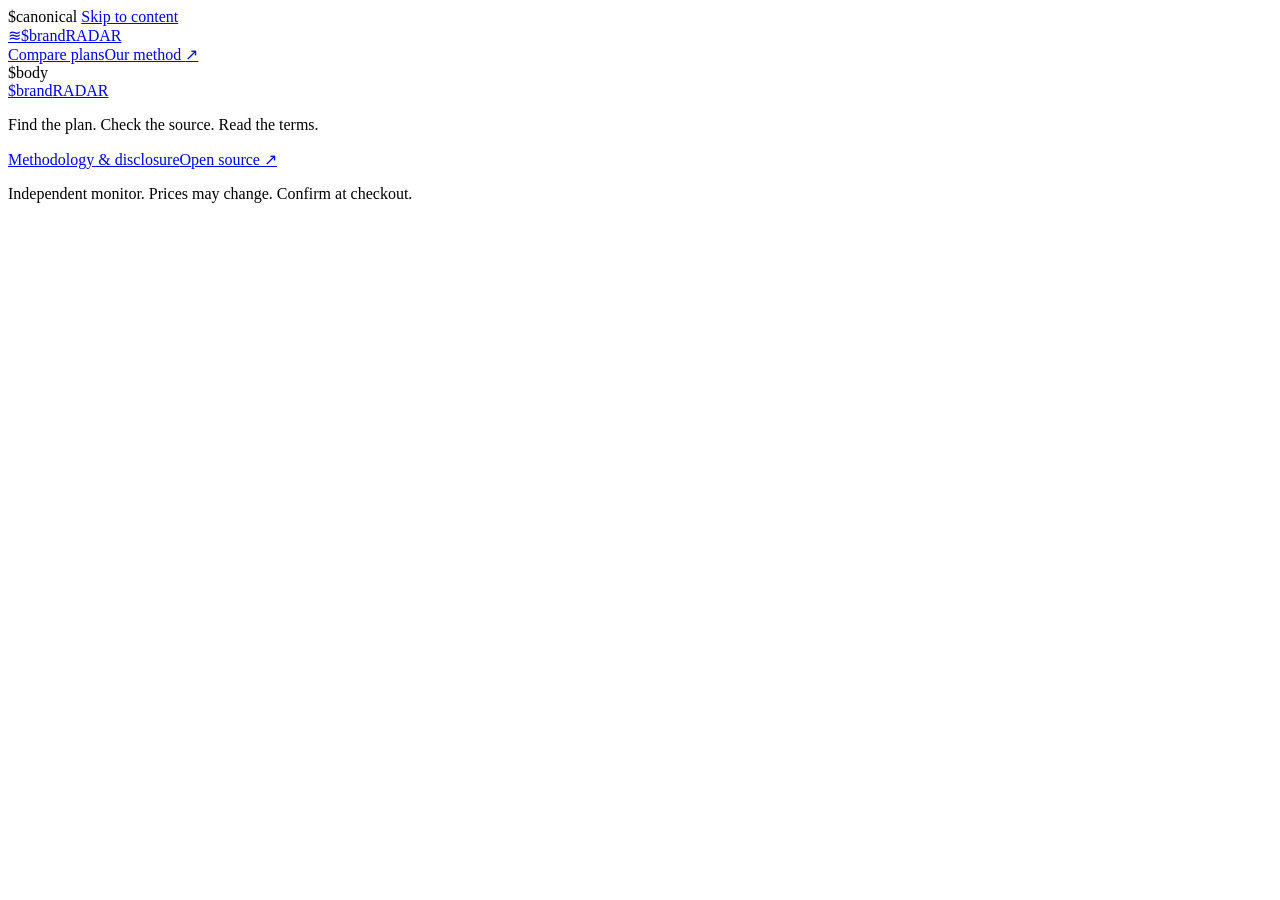
==== templates/base.html @ b8b57750 "Add responsive templates and structured data layout" ====
<!doctype html>
<html lang="en-US"><head><meta charset="utf-8"><meta name="viewport" content="width=device-width,initial-scale=1"><title>$title</title><meta name="description" content="$description">$canonical
<meta property="og:type" content="website"><meta property="og:title" content="$title"><meta property="og:description" content="$description"><meta property="og:url" content="$url"><meta property="og:image" content="$image"><meta name="twitter:card" content="summary_large_image"><meta name="twitter:title" content="$title"><meta name="twitter:description" content="$description"><meta name="twitter:image" content="$image"><link rel="icon" href="/assets/icon.svg" type="image/svg+xml"><link rel="stylesheet" href="/assets/style.css"><script type="application/ld+json">$schema</script></head>
<body><a class="skip" href="#main">Skip to content</a><header><a class="logo" href="/"><span class="logo-icon">≋</span>$brand<span class="beta">RADAR</span></a><nav aria-label="Main"><a href="/compare/">Compare plans</a><a href="/methodology/">Our method <span>↗</span></a></nav></header><main id="main">$body</main><footer><div><a class="logo" href="/">$brand<span class="beta">RADAR</span></a><p>Find the plan. Check the source. Read the terms.</p></div><div><a href="/methodology/">Methodology & disclosure</a><a href="$repository">Open source ↗</a><p>Independent monitor. Prices may change. Confirm at checkout.</p></div></footer></body></html>
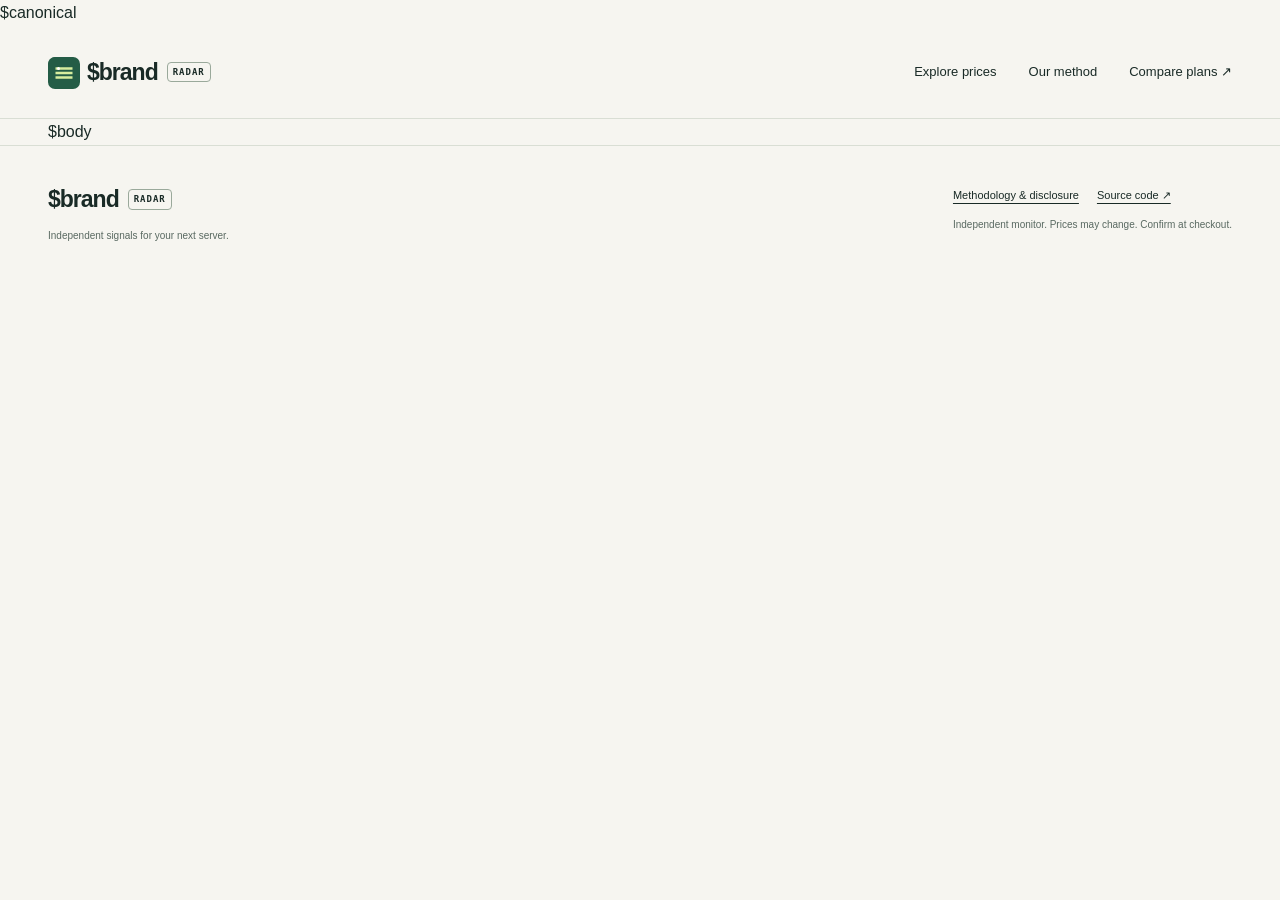
==== commit 8a11b971: "Redesign VPS radar hero navigation and plan cards" ====
--- a/templates/base.html
+++ b/templates/base.html
@@ -1,4 +1,4 @@
-<!doctype html>
-<html lang="en-US"><head><meta charset="utf-8"><meta name="viewport" content="width=device-width,initial-scale=1"><title>$title</title><meta name="description" content="$description">$canonical
-<meta property="og:type" content="website"><meta property="og:title" content="$title"><meta property="og:description" content="$description"><meta property="og:url" content="$url"><meta property="og:image" content="$image"><meta name="twitter:card" content="summary_large_image"><meta name="twitter:title" content="$title"><meta name="twitter:description" content="$description"><meta name="twitter:image" content="$image"><link rel="icon" href="/assets/icon.svg" type="image/svg+xml"><link rel="stylesheet" href="/assets/style.css"><script type="application/ld+json">$schema</script></head>
-<body><a class="skip" href="#main">Skip to content</a><header><a class="logo" href="/"><span class="logo-icon">≋</span>$brand<span class="beta">RADAR</span></a><nav aria-label="Main"><a href="/compare/">Compare plans</a><a href="/methodology/">Our method <span>↗</span></a></nav></header><main id="main">$body</main><footer><div><a class="logo" href="/">$brand<span class="beta">RADAR</span></a><p>Find the plan. Check the source. Read the terms.</p></div><div><a href="/methodology/">Methodology & disclosure</a><a href="$repository">Open source ↗</a><p>Independent monitor. Prices may change. Confirm at checkout.</p></div></footer></body></html>
+<!doctype html>
+<html lang="en-US"><head><meta charset="utf-8"><meta name="viewport" content="width=device-width,initial-scale=1"><title>$title</title><meta name="description" content="$description">$canonical
+<meta property="og:type" content="website"><meta property="og:title" content="$title"><meta property="og:description" content="$description"><meta property="og:url" content="$url"><meta property="og:image" content="$image"><meta name="twitter:card" content="summary_large_image"><meta name="twitter:title" content="$title"><meta name="twitter:description" content="$description"><meta name="twitter:image" content="$image"><link rel="icon" href="/assets/icon.svg" type="image/svg+xml"><link rel="stylesheet" href="/assets/style.css"><script type="application/ld+json">$schema</script></head>
+<body><a class="skip" href="#main">Skip to content</a><header><a class="logo" href="/"><span class="logo-icon"><img src="/assets/icon.svg" alt="" width="32" height="32"></span>$brand<span class="beta">RADAR</span></a><nav aria-label="Main"><a href="/">Explore prices</a><a href="/methodology/">Our method</a><a class="nav-cta" href="/compare/">Compare plans <span>↗</span></a></nav></header><main id="main">$body</main><footer><div><a class="logo" href="/">$brand<span class="beta">RADAR</span></a><p>Independent signals for your next server.</p></div><div><a href="/methodology/">Methodology & disclosure</a><a href="$repository">Source code ↗</a><p>Independent monitor. Prices may change. Confirm at checkout.</p></div></footer></body></html>
--- a/assets/style.css
+++ b/assets/style.css
@@ -0,0 +1,3 @@
+
+:root{--paper:#f6f5f0;--ink:#192a26;--muted:#596961;--line:#d9ded4;--green:#245c46;--lime:#d7ed9e}*{box-sizing:border-box}html{scroll-behavior:smooth;scroll-padding-top:30px}body{margin:0;color:var(--ink);background:var(--paper);font-family:Arial,Helvetica,sans-serif;line-height:1.6}a{color:inherit;text-underline-offset:4px}header,main,footer{max-width:1320px;margin:auto}header{display:flex;justify-content:space-between;align-items:center;padding:28px 48px;border-bottom:1px solid var(--line)}.logo{text-decoration:none;font-size:23px;font-weight:800;letter-spacing:-1px;display:inline-flex;align-items:center;gap:9px}.logo-icon{display:inline-grid;place-items:center;width:30px;height:30px;background:var(--green);color:white;border-radius:8px;font-size:28px}.beta{font-family:monospace;font-size:9px;letter-spacing:1px;border:1px solid #9aa99b;border-radius:4px;padding:2px 5px}nav{display:flex;gap:32px;font-size:13px}nav a{text-decoration:none}main{padding:0 48px}.hero{padding:76px 0 70px;display:grid;grid-template-columns:1.45fr 1fr;gap:80px;align-items:center}.eyebrow{font-size:10px;font-weight:700;letter-spacing:1.6px;display:block}.dot{display:inline-block;width:7px;height:7px;background:#79ac63;border-radius:50%;margin-right:6px}h1{font-size:clamp(42px,5.4vw,76px);line-height:1.04;letter-spacing:-3.7px;margin:24px 0}h1 em{font-family:Georgia,serif;color:var(--green);font-weight:400}.intro{max-width:470px;font-size:16px;color:var(--muted);line-height:1.8;margin-bottom:30px}.button{display:inline-flex;align-items:center;gap:20px;background:var(--green);color:white;border-radius:5px;padding:13px 19px;text-decoration:none;font-size:13px;font-weight:600}.button:hover{background:#143d2d}.text-link{font-size:12px;margin-left:20px}.radar{background:#e9eee1;border:1px solid #d0dac4;border-radius:14px;padding:28px;position:relative;overflow:hidden}.radar-top{display:flex;justify-content:space-between;font:10px monospace;letter-spacing:2px}.radar-number{font-size:90px;letter-spacing:-7px;line-height:1.1;margin:26px 0}.radar-number span{font-size:13px;letter-spacing:0;margin-left:16px;color:var(--muted)}.radar-grid{display:grid;grid-template-columns:1fr 1fr;border-top:1px solid #cbd5c2;padding-top:16px}.radar-grid b{font-size:25px;display:block}.radar-grid span{display:block;font-size:10px;color:var(--muted)}.radar p{font:10px monospace;color:var(--muted);overflow-wrap:anywhere}.radar time{display:block;margin-top:5px}.signal-bars{display:flex;gap:8px;align-items:end;height:55px;margin-top:15px;opacity:.45}.signal-bars i{flex:1;background:#6d8f67;border-radius:3px;height:30%}.signal-bars i:nth-child(3n){height:80%}.signal-bars i:nth-child(2n){height:55%}.signal-bars i:last-child{height:100%;background:#2c5f3e}.sources{padding:24px 0 30px;border-top:1px solid var(--line);border-bottom:1px solid var(--line);display:flex;align-items:center;gap:35px}.sources>div{display:flex;gap:14px;flex-wrap:wrap}.provider-chip{text-decoration:none;padding:8px 14px;border:1px solid var(--line);border-radius:5px;font-size:13px;font-weight:700;background:#fafbf7}.provider-chip span{font-size:10px;color:var(--muted);margin-left:15px;font-weight:400}.section-title{margin-top:55px;display:flex;align-items:end;justify-content:space-between;gap:20px}.section-title h2{font-size:31px;letter-spacing:-1px;margin:6px 0 20px}.section-title>a{font-size:12px;margin-bottom:25px}.notice{padding:15px 20px;background:#eceee6;font-size:12px;border-left:3px solid #b5c68b;margin:6px 0 26px;color:#4b5e51}.notice p{margin:6px 0;overflow-wrap:anywhere}.cards{display:grid;grid-template-columns:repeat(3,minmax(0,1fr));gap:18px}.plan{background:#fff;border:1px solid var(--line);border-radius:9px;padding:23px;display:flex;flex-direction:column;transition:transform .2s}.plan:hover{transform:translateY(-3px);border-color:#90a58c}.plan-top{display:flex;justify-content:space-between;align-items:center;gap:5px;font-size:9px;color:var(--muted)}.tag{text-transform:uppercase;font:10px monospace;background:#eaf0e4;padding:4px 6px;border-radius:3px}.plan h3{font-size:15px;line-height:1.5;min-height:68px;overflow-wrap:anywhere;margin:20px 0 10px}.plan h3 a{text-decoration:none}.price{font-size:42px;letter-spacing:-2px;font-weight:700;line-height:1.3}.currency,.period{font-size:12px;letter-spacing:0;font-weight:400;color:var(--muted)}.specs{font-size:11px;color:var(--muted);min-height:40px}.plan-bottom{display:flex;justify-content:space-between;gap:8px;border-top:1px solid var(--line);padding-top:16px;margin-top:auto;font-size:10px}.plan-bottom span{color:var(--muted)}.plan-bottom a{font-weight:bold;white-space:nowrap}.principles{display:grid;grid-template-columns:repeat(3,1fr);gap:40px;padding:60px 0}.principles span{font:10px monospace;color:var(--green)}.principles h3{font-size:17px;margin:15px 0 8px}.principles p{font-size:12px;color:var(--muted)}footer{padding:35px 48px;border-top:1px solid var(--line);display:flex;justify-content:space-between;gap:35px}footer p{font-size:10px;color:var(--muted)}footer>div:last-child a{font-size:11px;margin-right:18px}.page-head{padding:58px 0 30px;max-width:850px}.page-head h1{font-size:48px;letter-spacing:-2px;overflow-wrap:anywhere}.page-head p{color:var(--muted)}.page-head .text-link{margin:0}.page-head~.cards{padding-bottom:55px}.deal-layout{display:grid;grid-template-columns:1.5fr 1fr;gap:70px;padding:10px 0 70px}.deal-specs h2{font-size:21px}.deal-specs p,.deal-specs>a{font-size:13px}.deal-specs dl{display:grid;grid-template-columns:1fr 1fr;gap:12px}.deal-specs dl div{border-bottom:1px solid var(--line);padding:12px 0}.deal-specs dt{font-size:10px;text-transform:uppercase;color:var(--muted)}.deal-specs dd{margin:5px 0;font-size:18px}.buy-panel{align-self:start;background:#e9eee1;border:1px solid #cdd8c4;padding:28px;border-radius:12px}.buy-panel .price{margin:20px 0}.buy-panel p{font-size:12px;color:var(--muted)}.buy-panel .button{display:block;text-align:center;margin:22px 0}.disclosure{border-top:1px solid #ccd7c3;padding-top:15px}.table-wrap{overflow:auto;margin-bottom:70px;background:white;border:1px solid var(--line);border-radius:9px}table{border-collapse:collapse;width:100%;min-width:680px;text-align:left;font-size:12px}th,td{padding:17px;border-bottom:1px solid var(--line)}th{background:#e9eee1;font-size:10px;text-transform:uppercase;letter-spacing:1px}.prose{max-width:800px;padding-bottom:60px}.prose h2{font-size:21px;margin-top:30px}.prose p{font-size:14px;color:var(--muted)}.empty{padding:25px;border:1px dashed var(--line)}.skip{position:absolute;top:-100px}.skip:focus{top:0;background:white;padding:10px;z-index:10}a:focus-visible{outline:3px solid #92aa55;outline-offset:5px}@media(max-width:1000px){.hero{gap:35px}.cards{grid-template-columns:repeat(2,minmax(0,1fr))}.sources{align-items:flex-start;flex-direction:column;gap:12px}.deal-layout{gap:30px}}@media(max-width:640px){header{padding:20px}.logo{font-size:20px}nav{gap:16px;font-size:11px}nav a:last-child{display:none}main{padding:0 20px}.hero{grid-template-columns:1fr;padding:40px 0;gap:35px}h1{letter-spacing:-2px}.intro{font-size:14px}.text-link{margin-left:13px;font-size:11px}.radar{padding:22px}.radar-number{font-size:70px;margin:16px 0}.radar time{display:inline}.sources>div{gap:9px}.provider-chip{font-size:12px}.section-title{align-items:start;flex-direction:column;gap:0;margin-top:35px}.section-title h2{font-size:25px}.section-title>a{margin:0 0 15px}.cards{grid-template-columns:1fr}.plan h3{min-height:0}.principles{grid-template-columns:1fr;gap:20px;padding:40px 0}.principles h3{margin-top:8px}footer{padding:28px 20px;flex-direction:column;gap:12px}.page-head{padding-top:35px}.page-head h1{font-size:34px;letter-spacing:-1px}.deal-layout{grid-template-columns:1fr;gap:25px}.buy-panel{grid-row:1}.deal-specs dl{gap:20px}.notice{padding:14px}.plan-top{font-size:10px}}
+
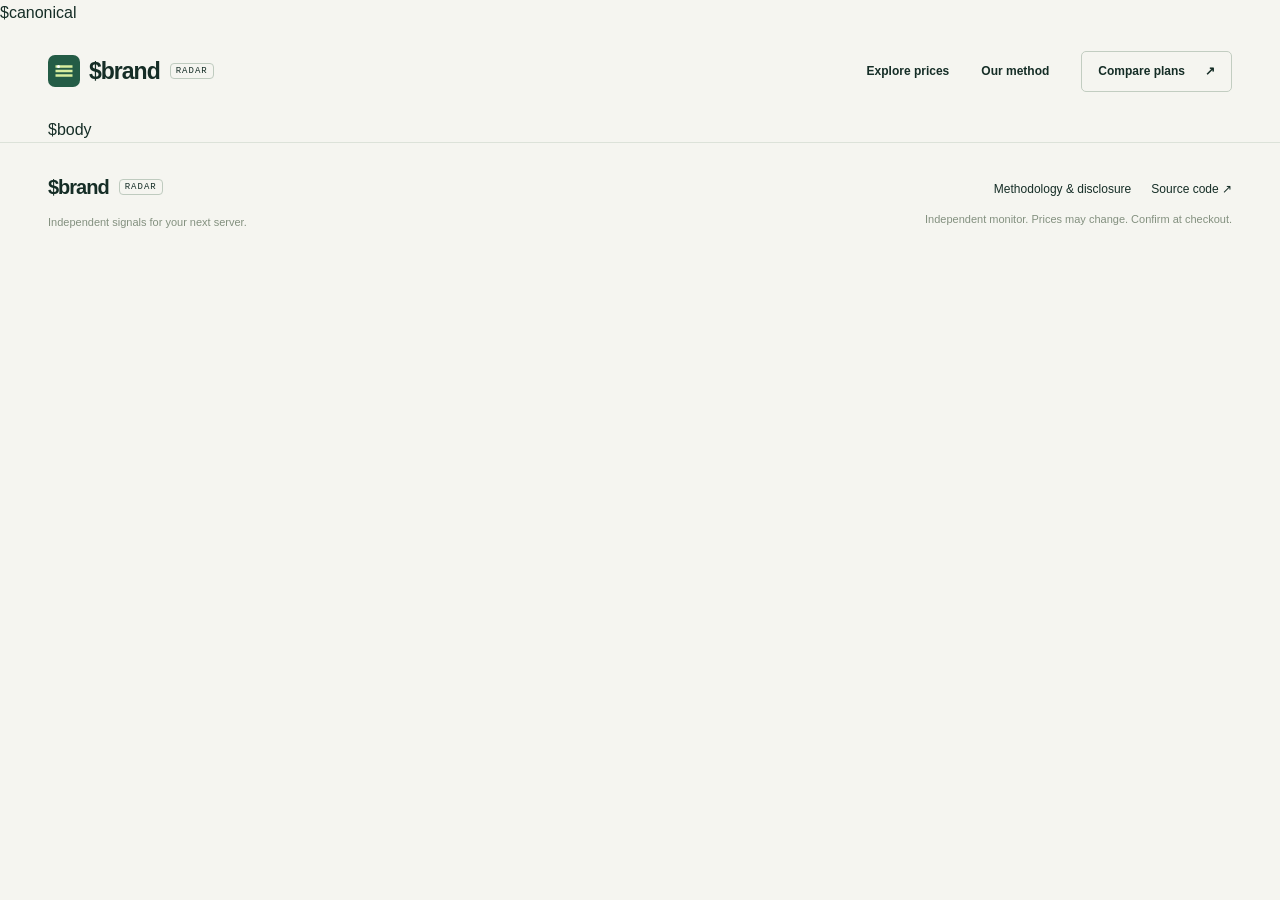
==== commit 53cecf95: "Save published responsive visual refresh and validation" ====
--- a/templates/base.html
+++ b/templates/base.html
@@ -1,4 +1,4 @@
-<!doctype html>
-<html lang="en-US"><head><meta charset="utf-8"><meta name="viewport" content="width=device-width,initial-scale=1"><title>$title</title><meta name="description" content="$description">$canonical
-<meta property="og:type" content="website"><meta property="og:title" content="$title"><meta property="og:description" content="$description"><meta property="og:url" content="$url"><meta property="og:image" content="$image"><meta name="twitter:card" content="summary_large_image"><meta name="twitter:title" content="$title"><meta name="twitter:description" content="$description"><meta name="twitter:image" content="$image"><link rel="icon" href="/assets/icon.svg" type="image/svg+xml"><link rel="stylesheet" href="/assets/style.css"><script type="application/ld+json">$schema</script></head>
-<body><a class="skip" href="#main">Skip to content</a><header><a class="logo" href="/"><span class="logo-icon"><img src="/assets/icon.svg" alt="" width="32" height="32"></span>$brand<span class="beta">RADAR</span></a><nav aria-label="Main"><a href="/">Explore prices</a><a href="/methodology/">Our method</a><a class="nav-cta" href="/compare/">Compare plans <span>↗</span></a></nav></header><main id="main">$body</main><footer><div><a class="logo" href="/">$brand<span class="beta">RADAR</span></a><p>Independent signals for your next server.</p></div><div><a href="/methodology/">Methodology & disclosure</a><a href="$repository">Source code ↗</a><p>Independent monitor. Prices may change. Confirm at checkout.</p></div></footer></body></html>
+<!doctype html>
+<html lang="en-US"><head><meta charset="utf-8"><meta name="viewport" content="width=device-width,initial-scale=1"><title>$title</title><meta name="description" content="$description">$canonical
+<meta property="og:type" content="website"><meta property="og:title" content="$title"><meta property="og:description" content="$description"><meta property="og:url" content="$url"><meta property="og:image" content="$image"><meta name="twitter:card" content="summary_large_image"><meta name="twitter:title" content="$title"><meta name="twitter:description" content="$description"><meta name="twitter:image" content="$image"><link rel="icon" href="/assets/icon.svg" type="image/svg+xml"><link rel="stylesheet" href="/assets/style.css"><script type="application/ld+json">$schema</script></head>
+<body><a class="skip" href="#main">Skip to content</a><header><a class="logo" href="/"><span class="logo-icon"><img src="/assets/icon.svg" alt="" width="32" height="32"></span>$brand<span class="beta">RADAR</span></a><nav aria-label="Main"><a href="/">Explore prices</a><a href="/methodology/">Our method</a><a class="nav-cta" href="/compare/">Compare plans <span>↗</span></a></nav></header><main id="main">$body</main><footer><div><a class="logo" href="/">$brand<span class="beta">RADAR</span></a><p>Independent signals for your next server.</p></div><div><a href="/methodology/">Methodology & disclosure</a><a href="$repository">Source code ↗</a><p>Independent monitor. Prices may change. Confirm at checkout.</p></div></footer></body></html>
--- a/assets/style.css
+++ b/assets/style.css
@@ -1,3 +1,6 @@
-
-:root{--paper:#f6f5f0;--ink:#192a26;--muted:#596961;--line:#d9ded4;--green:#245c46;--lime:#d7ed9e}*{box-sizing:border-box}html{scroll-behavior:smooth;scroll-padding-top:30px}body{margin:0;color:var(--ink);background:var(--paper);font-family:Arial,Helvetica,sans-serif;line-height:1.6}a{color:inherit;text-underline-offset:4px}header,main,footer{max-width:1320px;margin:auto}header{display:flex;justify-content:space-between;align-items:center;padding:28px 48px;border-bottom:1px solid var(--line)}.logo{text-decoration:none;font-size:23px;font-weight:800;letter-spacing:-1px;display:inline-flex;align-items:center;gap:9px}.logo-icon{display:inline-grid;place-items:center;width:30px;height:30px;background:var(--green);color:white;border-radius:8px;font-size:28px}.beta{font-family:monospace;font-size:9px;letter-spacing:1px;border:1px solid #9aa99b;border-radius:4px;padding:2px 5px}nav{display:flex;gap:32px;font-size:13px}nav a{text-decoration:none}main{padding:0 48px}.hero{padding:76px 0 70px;display:grid;grid-template-columns:1.45fr 1fr;gap:80px;align-items:center}.eyebrow{font-size:10px;font-weight:700;letter-spacing:1.6px;display:block}.dot{display:inline-block;width:7px;height:7px;background:#79ac63;border-radius:50%;margin-right:6px}h1{font-size:clamp(42px,5.4vw,76px);line-height:1.04;letter-spacing:-3.7px;margin:24px 0}h1 em{font-family:Georgia,serif;color:var(--green);font-weight:400}.intro{max-width:470px;font-size:16px;color:var(--muted);line-height:1.8;margin-bottom:30px}.button{display:inline-flex;align-items:center;gap:20px;background:var(--green);color:white;border-radius:5px;padding:13px 19px;text-decoration:none;font-size:13px;font-weight:600}.button:hover{background:#143d2d}.text-link{font-size:12px;margin-left:20px}.radar{background:#e9eee1;border:1px solid #d0dac4;border-radius:14px;padding:28px;position:relative;overflow:hidden}.radar-top{display:flex;justify-content:space-between;font:10px monospace;letter-spacing:2px}.radar-number{font-size:90px;letter-spacing:-7px;line-height:1.1;margin:26px 0}.radar-number span{font-size:13px;letter-spacing:0;margin-left:16px;color:var(--muted)}.radar-grid{display:grid;grid-template-columns:1fr 1fr;border-top:1px solid #cbd5c2;padding-top:16px}.radar-grid b{font-size:25px;display:block}.radar-grid span{display:block;font-size:10px;color:var(--muted)}.radar p{font:10px monospace;color:var(--muted);overflow-wrap:anywhere}.radar time{display:block;margin-top:5px}.signal-bars{display:flex;gap:8px;align-items:end;height:55px;margin-top:15px;opacity:.45}.signal-bars i{flex:1;background:#6d8f67;border-radius:3px;height:30%}.signal-bars i:nth-child(3n){height:80%}.signal-bars i:nth-child(2n){height:55%}.signal-bars i:last-child{height:100%;background:#2c5f3e}.sources{padding:24px 0 30px;border-top:1px solid var(--line);border-bottom:1px solid var(--line);display:flex;align-items:center;gap:35px}.sources>div{display:flex;gap:14px;flex-wrap:wrap}.provider-chip{text-decoration:none;padding:8px 14px;border:1px solid var(--line);border-radius:5px;font-size:13px;font-weight:700;background:#fafbf7}.provider-chip span{font-size:10px;color:var(--muted);margin-left:15px;font-weight:400}.section-title{margin-top:55px;display:flex;align-items:end;justify-content:space-between;gap:20px}.section-title h2{font-size:31px;letter-spacing:-1px;margin:6px 0 20px}.section-title>a{font-size:12px;margin-bottom:25px}.notice{padding:15px 20px;background:#eceee6;font-size:12px;border-left:3px solid #b5c68b;margin:6px 0 26px;color:#4b5e51}.notice p{margin:6px 0;overflow-wrap:anywhere}.cards{display:grid;grid-template-columns:repeat(3,minmax(0,1fr));gap:18px}.plan{background:#fff;border:1px solid var(--line);border-radius:9px;padding:23px;display:flex;flex-direction:column;transition:transform .2s}.plan:hover{transform:translateY(-3px);border-color:#90a58c}.plan-top{display:flex;justify-content:space-between;align-items:center;gap:5px;font-size:9px;color:var(--muted)}.tag{text-transform:uppercase;font:10px monospace;background:#eaf0e4;padding:4px 6px;border-radius:3px}.plan h3{font-size:15px;line-height:1.5;min-height:68px;overflow-wrap:anywhere;margin:20px 0 10px}.plan h3 a{text-decoration:none}.price{font-size:42px;letter-spacing:-2px;font-weight:700;line-height:1.3}.currency,.period{font-size:12px;letter-spacing:0;font-weight:400;color:var(--muted)}.specs{font-size:11px;color:var(--muted);min-height:40px}.plan-bottom{display:flex;justify-content:space-between;gap:8px;border-top:1px solid var(--line);padding-top:16px;margin-top:auto;font-size:10px}.plan-bottom span{color:var(--muted)}.plan-bottom a{font-weight:bold;white-space:nowrap}.principles{display:grid;grid-template-columns:repeat(3,1fr);gap:40px;padding:60px 0}.principles span{font:10px monospace;color:var(--green)}.principles h3{font-size:17px;margin:15px 0 8px}.principles p{font-size:12px;color:var(--muted)}footer{padding:35px 48px;border-top:1px solid var(--line);display:flex;justify-content:space-between;gap:35px}footer p{font-size:10px;color:var(--muted)}footer>div:last-child a{font-size:11px;margin-right:18px}.page-head{padding:58px 0 30px;max-width:850px}.page-head h1{font-size:48px;letter-spacing:-2px;overflow-wrap:anywhere}.page-head p{color:var(--muted)}.page-head .text-link{margin:0}.page-head~.cards{padding-bottom:55px}.deal-layout{display:grid;grid-template-columns:1.5fr 1fr;gap:70px;padding:10px 0 70px}.deal-specs h2{font-size:21px}.deal-specs p,.deal-specs>a{font-size:13px}.deal-specs dl{display:grid;grid-template-columns:1fr 1fr;gap:12px}.deal-specs dl div{border-bottom:1px solid var(--line);padding:12px 0}.deal-specs dt{font-size:10px;text-transform:uppercase;color:var(--muted)}.deal-specs dd{margin:5px 0;font-size:18px}.buy-panel{align-self:start;background:#e9eee1;border:1px solid #cdd8c4;padding:28px;border-radius:12px}.buy-panel .price{margin:20px 0}.buy-panel p{font-size:12px;color:var(--muted)}.buy-panel .button{display:block;text-align:center;margin:22px 0}.disclosure{border-top:1px solid #ccd7c3;padding-top:15px}.table-wrap{overflow:auto;margin-bottom:70px;background:white;border:1px solid var(--line);border-radius:9px}table{border-collapse:collapse;width:100%;min-width:680px;text-align:left;font-size:12px}th,td{padding:17px;border-bottom:1px solid var(--line)}th{background:#e9eee1;font-size:10px;text-transform:uppercase;letter-spacing:1px}.prose{max-width:800px;padding-bottom:60px}.prose h2{font-size:21px;margin-top:30px}.prose p{font-size:14px;color:var(--muted)}.empty{padding:25px;border:1px dashed var(--line)}.skip{position:absolute;top:-100px}.skip:focus{top:0;background:white;padding:10px;z-index:10}a:focus-visible{outline:3px solid #92aa55;outline-offset:5px}@media(max-width:1000px){.hero{gap:35px}.cards{grid-template-columns:repeat(2,minmax(0,1fr))}.sources{align-items:flex-start;flex-direction:column;gap:12px}.deal-layout{gap:30px}}@media(max-width:640px){header{padding:20px}.logo{font-size:20px}nav{gap:16px;font-size:11px}nav a:last-child{display:none}main{padding:0 20px}.hero{grid-template-columns:1fr;padding:40px 0;gap:35px}h1{letter-spacing:-2px}.intro{font-size:14px}.text-link{margin-left:13px;font-size:11px}.radar{padding:22px}.radar-number{font-size:70px;margin:16px 0}.radar time{display:inline}.sources>div{gap:9px}.provider-chip{font-size:12px}.section-title{align-items:start;flex-direction:column;gap:0;margin-top:35px}.section-title h2{font-size:25px}.section-title>a{margin:0 0 15px}.cards{grid-template-columns:1fr}.plan h3{min-height:0}.principles{grid-template-columns:1fr;gap:20px;padding:40px 0}.principles h3{margin-top:8px}footer{padding:28px 20px;flex-direction:column;gap:12px}.page-head{padding-top:35px}.page-head h1{font-size:34px;letter-spacing:-1px}.deal-layout{grid-template-columns:1fr;gap:25px}.buy-panel{grid-row:1}.deal-specs dl{gap:20px}.notice{padding:14px}.plan-top{font-size:10px}}
+:root{--paper:#f5f5f0;--ink:#152d26;--muted:#66736e;--line:#dce2d9;--green:#194e3b;--lime:#d3f19d;--dark:#102c23;--mono:Consolas,'Courier New',monospace}*{box-sizing:border-box}html{scroll-behavior:smooth;scroll-padding-top:36px}body{margin:0;background:var(--paper);color:var(--ink);font-family:'Segoe UI',Arial,sans-serif;line-height:1.6;-webkit-font-smoothing:antialiased}a{color:inherit;text-underline-offset:4px}header,main,footer{max-width:1320px;margin:auto}header{display:flex;align-items:center;justify-content:space-between;padding:25px 48px;gap:24px}.logo{display:inline-flex;gap:9px;align-items:center;white-space:nowrap;font-size:23px;letter-spacing:-1px;font-weight:800;text-decoration:none}.logo-icon{display:flex;align-items:center}.logo-icon img{display:block}.beta{font:9px var(--mono);letter-spacing:1px;border:1px solid #bfcbbf;border-radius:4px;padding:2px 5px;margin-left:1px}nav{display:flex;gap:32px;align-items:center;font-size:12px;font-weight:600}nav a{text-decoration:none}nav .nav-cta{border:1px solid #c2cdc1;border-radius:5px;padding:10px 16px;display:flex;gap:20px}nav a:hover,.text-link:hover{color:#4f7a37}main{padding:0 48px}.hero{position:relative;isolation:isolate;display:grid;grid-template-columns:1.2fr 1fr;gap:36px;align-items:center;background:var(--dark);border-radius:15px;padding:54px 44px 36px;overflow:hidden;min-height:490px;color:#fff}.hero:before{content:'';position:absolute;inset:0;z-index:-1;background:radial-gradient(ellipse at 93% 12%,#3b644244,transparent 55%),linear-gradient(135deg,transparent 66%,#263f3038 66%)}.hero-copy{padding:4px 0 25px}.eyebrow{font:600 10px var(--mono);letter-spacing:1.5px;line-height:1.6;margin:0 0 16px;display:block}.hero .eyebrow{color:#c6d8be;font-size:9px;letter-spacing:1.4px}.dot{display:inline-block;width:6px;height:6px;border-radius:50%;background:#a7d87d;box-shadow:0 0 0 4px #a7d87d12;margin-right:8px}h1{font-size:clamp(38px,4.45vw,62px);font-weight:600;line-height:1.12;letter-spacing:-2.6px;margin:20px 0}h1 em{font-family:Georgia,'Times New Roman',serif;font-weight:400;color:var(--lime);letter-spacing:-2px}.intro{font-size:14px;line-height:1.85;color:#bfccc4;max-width:420px;margin:23px 0 28px}.hero-actions{display:flex;gap:25px;align-items:center}.button{display:inline-flex;align-items:center;justify-content:space-between;gap:27px;padding:13px 18px;background:var(--green);color:white;border:1px solid transparent;border-radius:5px;font-size:12px;font-weight:700;text-decoration:none;transition:background .15s,transform .15s}.button:hover{background:#24644c;transform:translateY(-1px)}.hero .button{background:var(--lime);color:#193b28;box-shadow:0 4px 12px #061b2422}.hero .button:hover{background:#e2f9b9}.text-link{font-size:11px;text-decoration:none;white-space:nowrap}.text-link span{margin-left:10px}.hero-proof{display:flex;gap:20px;font-size:9px;color:#b5c7b8;margin-top:30px}.radar{background:#173b2e88;border:1px solid #8ca98e38;border-radius:10px;padding:19px 20px 14px;box-shadow:0 20px 45px #001a1a25;align-self:center;min-width:0}.radar-top{display:flex;justify-content:space-between;align-items:center;font:8px var(--mono);letter-spacing:1.2px;color:#bfcebc}.radar-top>span:last-child{font-size:7px;color:#92a993}.rack-scene{height:212px;position:relative;display:flex;align-items:center;justify-content:center;perspective:700px}.orbit{position:absolute;border:1px solid #b8d49b15;border-radius:50%;transform:rotateX(63deg);width:310px;height:230px;top:15px;left:calc(50% - 155px)}.orbit-two{width:220px;height:170px;top:45px;left:calc(50% - 110px)}.rack{width:196px;position:relative;transform:rotateY(-15deg) rotateX(7deg);filter:drop-shadow(12px 22px 15px #081e1877);padding:16px 12px 13px;background:linear-gradient(120deg,#3e5a43,#254233);border:1px solid #81906d;border-radius:8px;box-shadow:inset -7px 0 0 #142c2380,9px 6px 0 #112b20,10px 6px 0 #5b7156}.rack-label{font:6px var(--mono);letter-spacing:2px;color:#b7c7a2;margin-bottom:12px}.server-unit{height:34px;border-radius:4px;margin-bottom:7px;border:1px solid #88966d55;background:linear-gradient(120deg,#294835,#172f24);display:flex;justify-content:space-between;align-items:center;padding:0 10px;box-shadow:0 2px 1px #091b1888,inset 0 1px 0 #bad28b17}.server-unit:last-child{margin-bottom:0}.server-vents{width:76px;height:14px;background:repeating-linear-gradient(90deg,#98b582 0,#98b582 2px,transparent 2px,transparent 5px);opacity:.4}.server-lights{display:flex;gap:6px}.server-lights i{height:4px;width:4px;display:block;background:#d3f19d;border-radius:50%;box-shadow:0 0 5px #b6e77888}.server-lights i:last-child{background:#658564;box-shadow:none}.floating-label{position:absolute;right:-7px;bottom:20px;background:#e7f1d6;color:#244331;padding:8px 13px;display:flex;gap:9px;align-items:center;font-size:10px;border:1px solid #bdd59f;border-radius:5px;box-shadow:0 7px 12px #0c251f55;transform:rotate(-3deg)}.floating-label small{display:block;font-size:7px;color:#667c5c;margin-top:1px}.check-icon{font-size:13px;width:20px;height:20px;display:grid;place-items:center;background:#cde3b6;border-radius:50%;border:1px solid #a8c483}.radar-grid{display:grid;grid-template-columns:repeat(3,1fr);border-top:1px solid #8ca98e2e;padding:14px 0 8px;gap:10px}.radar-grid>div:not(:first-child){border-left:1px solid #8ca98e2e;padding-left:14px}.radar-grid b{display:block;font-size:27px;line-height:1.2;font-weight:500;letter-spacing:-1px;color:#e0f3c0}.radar-grid b small{font-size:15px;letter-spacing:0;margin-left:2px}.radar-grid span{font-size:8px;color:#adc2ad;display:block;margin-top:5px}.checked{font:7px var(--mono);color:#9ab09c;border-top:1px solid #8ca98e2e;padding-top:10px;margin:5px 0 0;line-height:1.9}.checked time{display:block;letter-spacing:.3px;color:#c0d1b9;overflow-wrap:anywhere}.sources{display:flex;align-items:center;justify-content:space-between;gap:20px;padding:28px 4px 25px;border-bottom:1px solid var(--line)}.sources .eyebrow{font-size:8px;margin:0 0 4px;color:#61735e}.sources p{font-size:11px;margin:0;color:var(--muted)}.provider-links{display:flex;gap:10px;flex-wrap:wrap}.provider-chip{background:#fff9;padding:9px 13px;border:1px solid var(--line);border-radius:5px;text-decoration:none;font-size:12px;font-weight:700;transition:border-color .2s}.provider-chip:hover{border-color:#809a6c}.provider-chip span{font-size:8px;font-weight:400;color:var(--muted);margin-left:12px}.section-title{display:flex;justify-content:space-between;align-items:end;gap:30px;margin:48px 0 25px}.section-title .eyebrow{font-size:8px;color:#5c7555;margin-bottom:9px}.section-title h2,.principles h2{font-size:34px;line-height:1.2;letter-spacing:-1.4px;font-weight:600;margin:0}.section-intro{font-size:11px;color:var(--muted);padding-bottom:2px}.section-intro p{margin:0 0 10px}.section-intro a{font-weight:700;color:var(--ink);text-decoration:none}.notice{display:flex;align-items:start;gap:12px;padding:13px 17px;border:1px solid #d9e2ce;background:#edf1e5;border-radius:5px;margin:0 0 22px;color:#52644a;font-size:10px;line-height:1.7}.info-icon{border:1px solid #9cae8b;width:15px;height:15px;display:grid;place-items:center;font:10px Georgia;flex-shrink:0;margin-top:2px;border-radius:50%}.notice strong{display:block;font-size:10px;font-weight:700;color:#3b5236}.notice p{margin:4px 0;overflow-wrap:anywhere}.cards{display:grid;grid-template-columns:repeat(3,minmax(0,1fr));gap:16px}.plan{border:1px solid var(--line);padding:22px 22px 18px;border-radius:8px;background:#fff;box-shadow:0 2px 1px #142d1803;transition:transform .2s,box-shadow .2s,border-color .2s}.plan:hover{transform:translateY(-4px);border-color:#9fb390;box-shadow:0 12px 22px #1d3b2510}.plan-top{display:flex;justify-content:space-between;align-items:center;gap:8px}.tag{display:inline-flex;gap:6px;align-items:center;font-size:10px;text-transform:capitalize;font-weight:650;color:#3f5a4c}.provider-mark{width:17px;height:17px;display:grid;place-items:center;font:bold 10px var(--mono);color:#fff;background:#2b7154;border-radius:4px}.price-kind{font-size:8px;color:#71816d;white-space:nowrap}.price-kind i{display:inline-block;width:4px;height:4px;border-radius:50%;background:#6d9857;margin-right:4px}.plan h3{margin:23px 0 2px;font-size:23px;line-height:1.3;font-weight:650;letter-spacing:-.7px}.plan h3 a{text-decoration:none}.plan h3 span{font-weight:400;color:#738075;font-size:18px}.plan-model{font:8px var(--mono);color:#89938b;margin:4px 0 18px;overflow-wrap:anywhere;letter-spacing:.1px}.price{font-size:42px;line-height:1.3;letter-spacing:-1.8px;font-weight:600;white-space:nowrap;font-variant-numeric:tabular-nums}.price .currency{font-size:11px;font-weight:600;letter-spacing:0;vertical-align:16px}.period{font-size:10px;font-weight:400;color:var(--muted);letter-spacing:0;margin-left:3px}.billing-label{font-size:8px;margin:2px 0 20px;color:#89918a}.plan-specs{display:grid;grid-template-columns:1fr 1fr;gap:13px 15px;margin:0;padding-top:17px;border-top:1px solid #e9ece5}.plan-specs dt{font-size:8px;color:#839081;margin-bottom:3px}.plan-specs dd{font-size:11px;font-weight:600;margin:0;color:#334c3f}.plan-cta{display:flex;justify-content:space-between;align-items:center;text-decoration:none;margin-top:21px;padding:10px 12px;border:1px solid #dce4d5;background:#f4f7ef;border-radius:4px;font-weight:650;font-size:10px}.plan-cta:hover{background:#e8efde}.principles{display:grid;grid-template-columns:1fr 1.1fr;gap:60px;padding:65px 0 50px}.principles .eyebrow{font-size:8px;color:#607b56;margin-bottom:13px}.principles h2{font-size:31px}.principles-intro>a{display:inline-block;margin-top:22px;font-size:11px;font-weight:650}.principle-list>div{display:flex;gap:20px;padding:16px 0;border-top:1px solid var(--line)}.principle-list>div:last-child{padding-bottom:0}.principle-number{font:10px var(--mono);color:#86947d;padding-top:5px}.principle-list h3{font-size:13px;margin:0 0 5px;font-weight:650}.principle-list p{font-size:10px;color:var(--muted);margin:0;line-height:1.8}.compare-banner{display:flex;justify-content:space-between;align-items:center;gap:30px;background:#e3ead9;border:1px solid #d4dfc8;border-radius:9px;padding:29px 32px;margin-bottom:50px}.compare-banner .eyebrow{font-size:8px;color:#657e58;margin-bottom:8px}.compare-banner h2{font-size:25px;line-height:1.3;letter-spacing:-.7px;margin:0;font-weight:600}.compare-banner p:last-child{font-size:11px;color:#697b60;margin:7px 0 0}.compare-banner .button{flex-shrink:0}footer{display:flex;align-items:center;justify-content:space-between;gap:30px;border-top:1px solid var(--line);padding:28px 48px 35px}footer .logo{font-size:20px}footer p{font-size:9px;color:#83907f;margin:11px 0 0}footer>div:last-child{text-align:right}footer>div:last-child a{font-size:10px;margin-left:20px;text-decoration:none}.page-head{padding:50px 0 30px;max-width:900px}.page-head .eyebrow{color:#62805b;font-size:9px}.page-head h1{font-size:45px;letter-spacing:-1.8px;overflow-wrap:anywhere;line-height:1.15}.page-head p{font-size:13px;color:var(--muted);max-width:730px}.page-head .text-link{font-size:12px;text-decoration:underline}.page-head~.cards{padding-bottom:55px}.deal-layout{display:grid;grid-template-columns:1.45fr 1fr;gap:50px;padding:10px 0 70px}.deal-specs h2{font-size:20px;font-weight:600;letter-spacing:-.3px;margin:25px 0 12px}.deal-specs h2:first-child{margin-top:0}.deal-specs p,.deal-specs>a{font-size:12px;color:var(--muted);line-height:1.9;overflow-wrap:anywhere}.deal-specs dl{display:grid;grid-template-columns:1fr 1fr;gap:15px;margin:0}.deal-specs dl div{background:#fff;border:1px solid var(--line);border-radius:6px;padding:15px}.deal-specs dt{font-size:9px;color:#83907f}.deal-specs dd{font-size:20px;font-weight:600;margin:5px 0 0;letter-spacing:-.6px}.buy-panel{align-self:start;background:var(--dark);color:#fff;border-radius:10px;padding:28px;position:sticky;top:25px;border:1px solid #3f5d40}.buy-panel .eyebrow{font-size:8px;color:#b4cba4}.buy-panel .price{font-size:46px;margin:20px 0 12px;color:#e1f7bf}.buy-panel .currency,.buy-panel .period{color:#aebfa9}.buy-panel p{font-size:10px;line-height:1.8;color:#aebfa9}.buy-panel .button{display:flex;justify-content:space-between;margin:24px 0 18px;background:var(--lime);color:#203f2b}.buy-panel .disclosure{border-top:1px solid #81927644;padding-top:15px;font-size:9px}.table-wrap{overflow:auto;margin:0 0 65px;border:1px solid var(--line);border-radius:8px;background:white}table{width:100%;border-collapse:collapse;min-width:680px;text-align:left;font-size:11px}th,td{padding:17px 20px;border-bottom:1px solid #e7ebe1}th{background:#eaf0e3;color:#526a46;font:9px var(--mono);letter-spacing:.6px}td:first-child{max-width:400px}td a{text-decoration:none;color:#2d5b41}tbody tr:hover{background:#f6f9f2}tbody tr:last-child td{border:0}.prose{max-width:800px;padding-bottom:60px}.prose h2{font-size:21px;letter-spacing:-.4px;font-weight:600;margin:30px 0 10px}.prose p{font-size:13px;line-height:1.9;color:var(--muted)}.empty{grid-column:1/-1;padding:30px;background:#fff;border:1px dashed #bdccb1;font-size:13px;border-radius:7px}.skip{position:absolute;top:-100px;z-index:100}.skip:focus{top:0;padding:12px;background:var(--lime)}a:focus-visible{outline:3px solid #9bbd60;outline-offset:5px}
+@media(min-width:1321px){.hero{min-height:510px}.hero-copy{padding-left:8px}}@media(max-width:1050px){header,footer{padding-left:30px;padding-right:30px}main{padding:0 30px}.hero{padding:38px 30px 28px;gap:25px}.hero h1{font-size:45px}.hero-actions{gap:15px}.hero .button{gap:15px}.hero-proof{gap:14px;font-size:8px}.radar{padding:16px}.rack-scene{height:200px}.sources{flex-wrap:wrap;gap:15px}.sources>div:first-child{display:flex;align-items:center;gap:20px}.sources .eyebrow{margin:0}.sources p{font-size:10px}.cards{grid-template-columns:repeat(2,minmax(0,1fr))}.section-title h2{font-size:32px}.principles{gap:35px}.deal-layout{gap:30px}}@media(max-width:760px){header{padding:20px 22px}main{padding:0 22px}nav{gap:18px}nav>a:first-child,nav>a:nth-child(2){display:none}.hero{grid-template-columns:1fr;padding:34px 28px 28px;gap:15px}.hero-copy{padding:0 0 12px}.hero h1{font-size:48px}.intro{max-width:480px}.hero-proof{font-size:9px;margin-top:22px}.radar{width:100%;padding:17px 20px}.rack-scene{height:205px}.floating-label{right:10px;bottom:20px}.radar-grid{padding-top:12px}.checked time{display:inline;margin-left:10px}.section-title{align-items:start;margin-top:35px;gap:18px}.section-title h2{font-size:29px}.section-intro{max-width:180px;font-size:10px}.principles{grid-template-columns:1fr;gap:25px;padding:45px 0 35px}.principles h2 br{display:none}.principles-intro>a{margin-top:15px}.principle-list p{font-size:11px}.compare-banner{padding:24px;gap:20px}.compare-banner h2{font-size:22px}.compare-banner .button{font-size:10px;gap:15px}.deal-layout{grid-template-columns:1fr;gap:28px}.buy-panel{grid-row:1;position:static}.page-head{padding-top:35px}.page-head h1{font-size:36px}.notice{font-size:11px}.notice strong{font-size:11px}footer{padding:25px 22px;align-items:start;flex-direction:column;gap:20px}footer>div:last-child{text-align:left}footer>div:last-child a{margin:0 22px 0 0}}@media(max-width:480px){header{padding:18px 18px;gap:12px}.logo{font-size:20px;gap:7px}.logo-icon img{width:28px;height:28px}.beta{font-size:7px;letter-spacing:.8px;padding:2px 4px}nav .nav-cta{font-size:10px;padding:8px 10px;gap:9px}main{padding:0 14px}.hero{padding:30px 22px 21px;border-radius:10px}.hero .eyebrow{font-size:7px;letter-spacing:1px}.hero h1{font-size:39px;letter-spacing:-1.7px;margin:20px 0 16px}.hero h1 em{letter-spacing:-1.5px}.intro{font-size:12px;margin:18px 0 22px}.hero-actions{gap:17px}.hero .button{font-size:10px;padding:12px 13px;gap:16px}.text-link{font-size:9px}.text-link span{margin-left:5px}.hero-proof{font-size:8px;gap:13px;margin-top:22px}.radar{padding:14px}.radar-top{font-size:7px}.radar-top>span:last-child{font-size:6px}.rack-scene{height:185px}.rack{width:172px;padding:12px 10px 10px}.rack-label{font-size:5px;margin-bottom:10px}.server-unit{height:29px}.server-vents{width:65px}.floating-label{right:-7px;bottom:14px;font-size:8px;padding:7px 9px;gap:7px}.floating-label small{font-size:6px}.check-icon{width:17px;height:17px;font-size:11px}.radar-grid span{font-size:7px}.radar-grid b{font-size:25px}.checked{font-size:6px}.checked time{display:block;margin:0}.sources{padding:23px 3px}.sources>div:first-child{display:block}.sources .eyebrow{font-size:7px;margin-bottom:5px}.provider-links{gap:6px;width:100%}.provider-chip{padding:7px 8px;font-size:10px;flex:1;white-space:nowrap}.provider-chip span{font-size:7px;margin-left:4px}.section-title{display:block;margin:33px 3px 19px}.section-title h2{font-size:29px}.section-title h2 br{display:none}.section-intro{max-width:none;display:flex;justify-content:space-between;align-items:center;gap:15px;margin-top:15px}.section-intro p{font-size:9px;margin:0}.section-intro a{font-size:9px;white-space:nowrap}.notice{padding:12px 13px;font-size:9px;gap:10px;margin-bottom:16px}.notice strong{font-size:10px;margin-bottom:3px}.cards{grid-template-columns:1fr;gap:14px}.plan{padding:21px 22px 18px}.tag{font-size:11px}.price-kind{font-size:9px}.plan h3{font-size:27px;margin-top:22px}.plan h3 span{font-size:20px}.plan-model{font-size:9px}.price{font-size:47px}.price .currency{font-size:12px;vertical-align:18px}.period{font-size:11px}.billing-label{font-size:9px}.plan-specs{gap:16px}.plan-specs dt{font-size:9px}.plan-specs dd{font-size:12px}.plan-cta{font-size:11px;padding:12px 13px}.principles{padding:40px 4px 30px}.principles h2{font-size:27px}.principles h2 br{display:block}.principle-list>div{gap:17px}.principle-list h3{font-size:14px}.compare-banner{flex-direction:column;align-items:stretch;padding:24px;margin-bottom:35px}.compare-banner h2{font-size:25px}.compare-banner .button{font-size:12px;padding:12px 16px}.page-head h1{font-size:30px;letter-spacing:-1px}.page-head p{font-size:12px}.page-head .eyebrow{font-size:8px}.deal-specs dl{gap:10px}.deal-specs dd{font-size:18px}.buy-panel{padding:24px}.buy-panel .price{font-size:47px}footer{padding-left:20px;padding-right:20px}}@media(prefers-reduced-motion:reduce){html{scroll-behavior:auto}*{transition:none!important}}
 
+/* Reading sizes for plan data and decision-making copy. */
+.tag{text-transform:none;font-size:12px}.price-kind{font-size:10px}.plan-model{font-size:10px}.billing-label{font-size:10px}.plan-specs dt{font-size:10px}.plan-specs dd{font-size:13px}.plan-cta{font-size:12px}.provider-chip{font-size:13px}.provider-chip span{font-size:10px}.notice{font-size:12px}.notice strong{font-size:12px}.section-intro{font-size:12px}.principle-list p{font-size:12px}.principle-list h3{font-size:15px}.hero-proof{font-size:10px}.radar-grid span{font-size:10px}.checked{font-size:9px}.sources p{font-size:12px}footer p{font-size:11px}footer>div:last-child a{font-size:12px}.compare-banner p:last-child{font-size:13px}.buy-panel p{font-size:12px}.buy-panel .disclosure{font-size:11px}
+@media(max-width:480px){.provider-chip{font-size:11px}.provider-chip span{font-size:9px}.notice{font-size:11px}.notice strong{font-size:11px}.hero-proof{font-size:9px}.radar-grid span{font-size:9px}.checked{font-size:8px}.section-intro p,.section-intro a{font-size:11px}.section-intro{align-items:flex-start}.section-intro p br{display:none}}
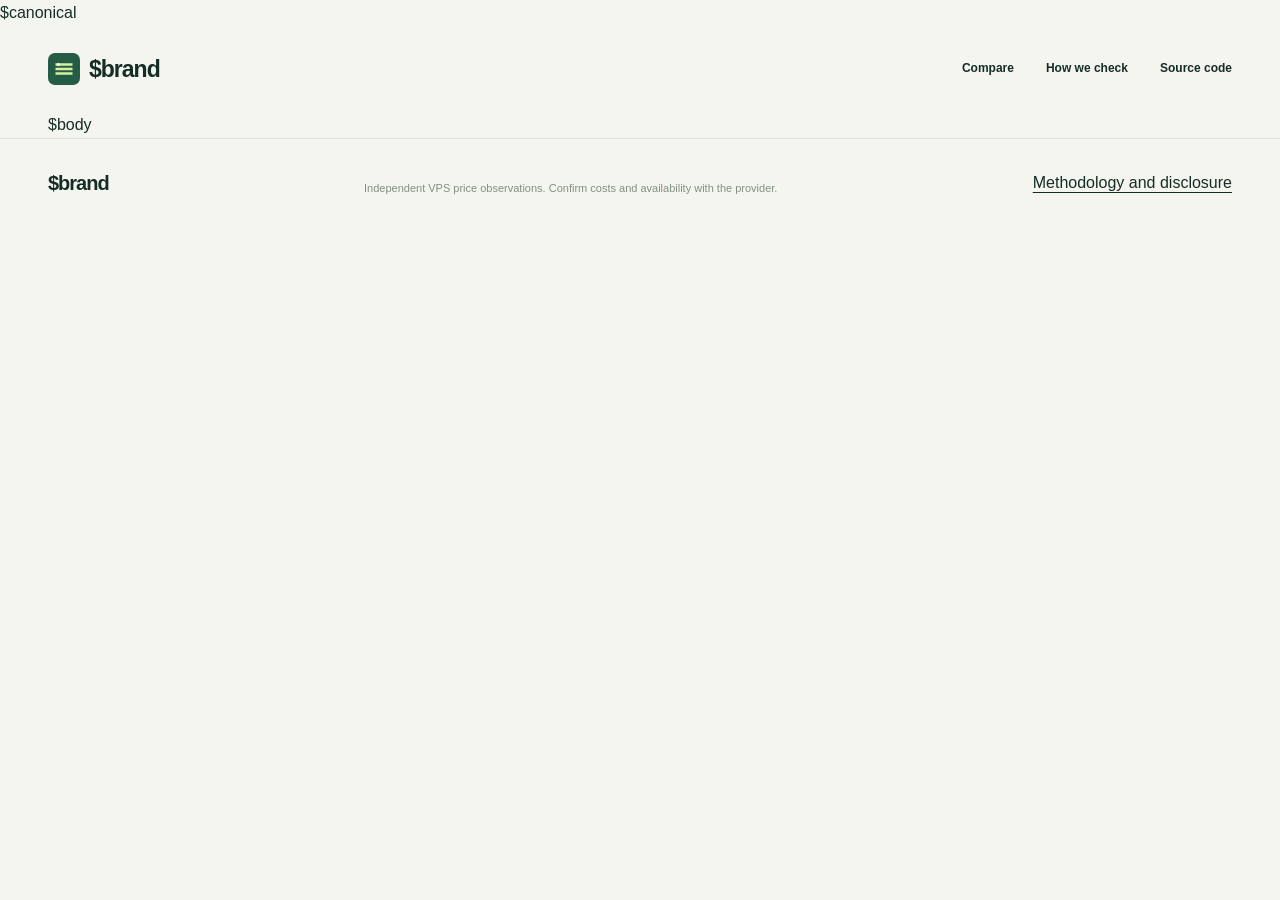
==== commit 2c7ae53a: "Unify readable price rows and all page layouts" ====
--- a/templates/base.html
+++ b/templates/base.html
@@ -1,4 +1,4 @@
 <!doctype html>
-<html lang="en-US"><head><meta charset="utf-8"><meta name="viewport" content="width=device-width,initial-scale=1"><title>$title</title><meta name="description" content="$description">$canonical
-<meta property="og:type" content="website"><meta property="og:title" content="$title"><meta property="og:description" content="$description"><meta property="og:url" content="$url"><meta property="og:image" content="$image"><meta name="twitter:card" content="summary_large_image"><meta name="twitter:title" content="$title"><meta name="twitter:description" content="$description"><meta name="twitter:image" content="$image"><link rel="icon" href="/assets/icon.svg" type="image/svg+xml"><link rel="stylesheet" href="/assets/style.css"><script type="application/ld+json">$schema</script></head>
-<body><a class="skip" href="#main">Skip to content</a><header><a class="logo" href="/"><span class="logo-icon"><img src="/assets/icon.svg" alt="" width="32" height="32"></span>$brand<span class="beta">RADAR</span></a><nav aria-label="Main"><a href="/">Explore prices</a><a href="/methodology/">Our method</a><a class="nav-cta" href="/compare/">Compare plans <span>↗</span></a></nav></header><main id="main">$body</main><footer><div><a class="logo" href="/">$brand<span class="beta">RADAR</span></a><p>Independent signals for your next server.</p></div><div><a href="/methodology/">Methodology & disclosure</a><a href="$repository">Source code ↗</a><p>Independent monitor. Prices may change. Confirm at checkout.</p></div></footer></body></html>
+<html lang="en-US"><head><meta charset="utf-8"><meta name="viewport" content="width=device-width,initial-scale=1"><meta name="color-scheme" content="light"><title>$title</title><meta name="description" content="$description">$canonical
+<meta property="og:type" content="website"><meta property="og:title" content="$title"><meta property="og:description" content="$description"><meta property="og:url" content="$url"><meta property="og:image" content="$image"><meta name="twitter:card" content="summary_large_image"><meta name="twitter:title" content="$title"><meta name="twitter:description" content="$description"><meta name="twitter:image" content="$image"><link rel="icon" href="/assets/icon.svg" type="image/svg+xml"><link rel="stylesheet" href="/assets/style.css"><script src="/assets/ui.js" defer></script><script type="application/ld+json">$schema</script></head>
+<body><a class="skip" href="#main">Skip to content</a><header class="site-header"><a class="logo" href="/"><img src="/assets/icon.svg" alt="" width="32" height="32"><span>$brand</span></a><nav aria-label="Main navigation"><a href="/compare/">Compare</a><a href="/methodology/">How we check</a><a href="$repository">Source code</a></nav></header><main id="main">$body</main><footer class="site-footer"><a class="logo" href="/">$brand</a><p>Independent VPS price observations. Confirm costs and availability with the provider.</p><a href="/methodology/">Methodology and disclosure</a></footer></body></html>
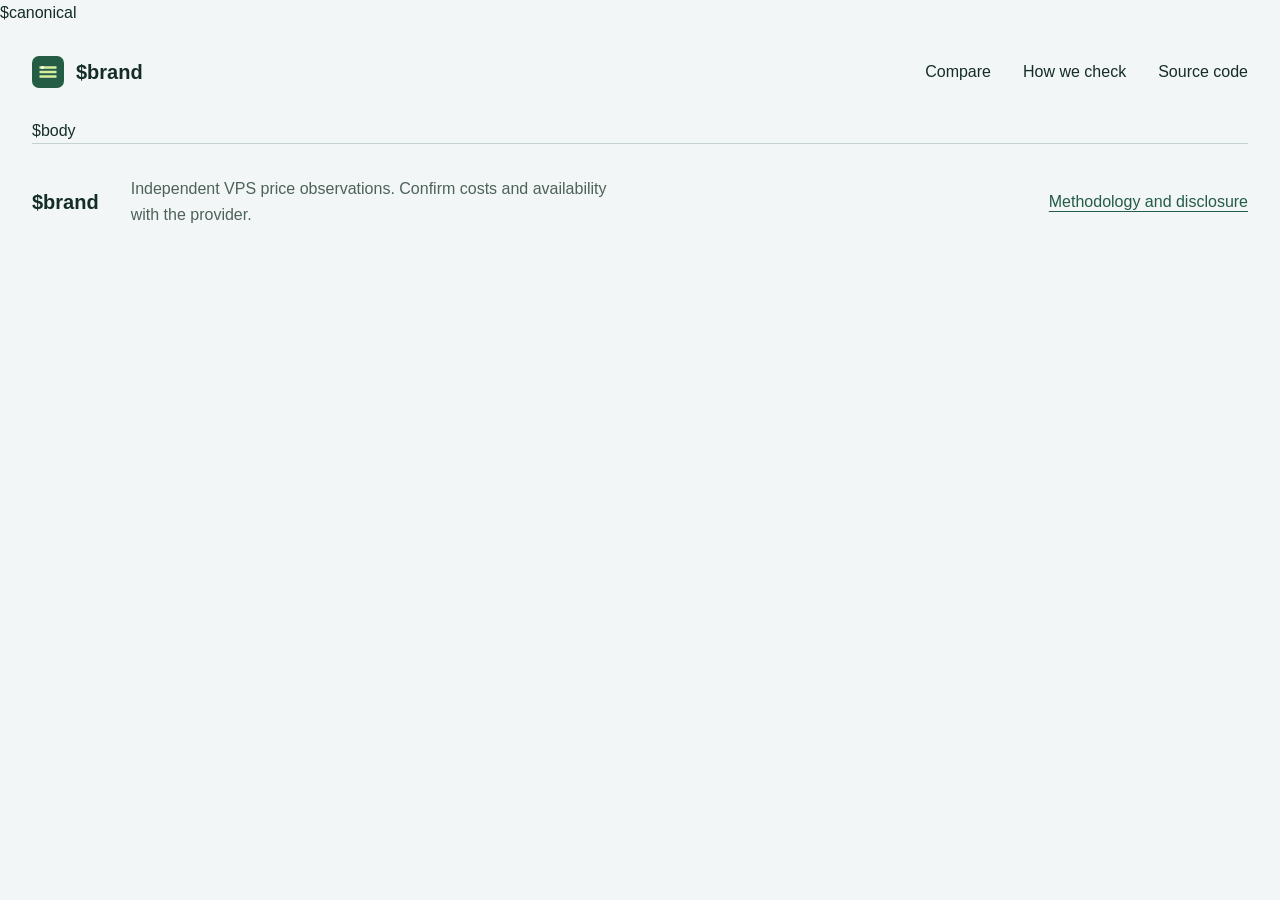
==== commit cfa21b3b: "Load stylesheet and enhancement script with generated content version" ====
--- a/templates/base.html
+++ b/templates/base.html
@@ -1,4 +1,4 @@
-<!doctype html>
-<html lang="en-US"><head><meta charset="utf-8"><meta name="viewport" content="width=device-width,initial-scale=1"><meta name="color-scheme" content="light"><title>$title</title><meta name="description" content="$description">$canonical
-<meta property="og:type" content="website"><meta property="og:title" content="$title"><meta property="og:description" content="$description"><meta property="og:url" content="$url"><meta property="og:image" content="$image"><meta name="twitter:card" content="summary_large_image"><meta name="twitter:title" content="$title"><meta name="twitter:description" content="$description"><meta name="twitter:image" content="$image"><link rel="icon" href="/assets/icon.svg" type="image/svg+xml"><link rel="stylesheet" href="/assets/style.css"><script src="/assets/ui.js" defer></script><script type="application/ld+json">$schema</script></head>
-<body><a class="skip" href="#main">Skip to content</a><header class="site-header"><a class="logo" href="/"><img src="/assets/icon.svg" alt="" width="32" height="32"><span>$brand</span></a><nav aria-label="Main navigation"><a href="/compare/">Compare</a><a href="/methodology/">How we check</a><a href="$repository">Source code</a></nav></header><main id="main">$body</main><footer class="site-footer"><a class="logo" href="/">$brand</a><p>Independent VPS price observations. Confirm costs and availability with the provider.</p><a href="/methodology/">Methodology and disclosure</a></footer></body></html>
+<!doctype html>
+<html lang="en-US"><head><meta charset="utf-8"><meta name="viewport" content="width=device-width,initial-scale=1"><meta name="color-scheme" content="light"><title>$title</title><meta name="description" content="$description">$canonical
+<meta property="og:type" content="website"><meta property="og:title" content="$title"><meta property="og:description" content="$description"><meta property="og:url" content="$url"><meta property="og:image" content="$image"><meta name="twitter:card" content="summary_large_image"><meta name="twitter:title" content="$title"><meta name="twitter:description" content="$description"><meta name="twitter:image" content="$image"><link rel="icon" href="/assets/icon.svg" type="image/svg+xml"><link rel="stylesheet" href="/assets/style.css?v=$asset_version"><script src="/assets/ui.js?v=$asset_version" defer></script><script type="application/ld+json">$schema</script></head>
+<body><a class="skip" href="#main">Skip to content</a><header class="site-header"><a class="logo" href="/"><img src="/assets/icon.svg" alt="" width="32" height="32"><span>$brand</span></a><nav aria-label="Main navigation"><a href="/compare/">Compare</a><a href="/methodology/">How we check</a><a href="$repository">Source code</a></nav></header><main id="main">$body</main><footer class="site-footer"><a class="logo" href="/">$brand</a><p>Independent VPS price observations. Confirm costs and availability with the provider.</p><a href="/methodology/">Methodology and disclosure</a></footer></body></html>
--- a/assets/style.css
+++ b/assets/style.css
@@ -1,6 +1,63 @@
-:root{--paper:#f5f5f0;--ink:#152d26;--muted:#66736e;--line:#dce2d9;--green:#194e3b;--lime:#d3f19d;--dark:#102c23;--mono:Consolas,'Courier New',monospace}*{box-sizing:border-box}html{scroll-behavior:smooth;scroll-padding-top:36px}body{margin:0;background:var(--paper);color:var(--ink);font-family:'Segoe UI',Arial,sans-serif;line-height:1.6;-webkit-font-smoothing:antialiased}a{color:inherit;text-underline-offset:4px}header,main,footer{max-width:1320px;margin:auto}header{display:flex;align-items:center;justify-content:space-between;padding:25px 48px;gap:24px}.logo{display:inline-flex;gap:9px;align-items:center;white-space:nowrap;font-size:23px;letter-spacing:-1px;font-weight:800;text-decoration:none}.logo-icon{display:flex;align-items:center}.logo-icon img{display:block}.beta{font:9px var(--mono);letter-spacing:1px;border:1px solid #bfcbbf;border-radius:4px;padding:2px 5px;margin-left:1px}nav{display:flex;gap:32px;align-items:center;font-size:12px;font-weight:600}nav a{text-decoration:none}nav .nav-cta{border:1px solid #c2cdc1;border-radius:5px;padding:10px 16px;display:flex;gap:20px}nav a:hover,.text-link:hover{color:#4f7a37}main{padding:0 48px}.hero{position:relative;isolation:isolate;display:grid;grid-template-columns:1.2fr 1fr;gap:36px;align-items:center;background:var(--dark);border-radius:15px;padding:54px 44px 36px;overflow:hidden;min-height:490px;color:#fff}.hero:before{content:'';position:absolute;inset:0;z-index:-1;background:radial-gradient(ellipse at 93% 12%,#3b644244,transparent 55%),linear-gradient(135deg,transparent 66%,#263f3038 66%)}.hero-copy{padding:4px 0 25px}.eyebrow{font:600 10px var(--mono);letter-spacing:1.5px;line-height:1.6;margin:0 0 16px;display:block}.hero .eyebrow{color:#c6d8be;font-size:9px;letter-spacing:1.4px}.dot{display:inline-block;width:6px;height:6px;border-radius:50%;background:#a7d87d;box-shadow:0 0 0 4px #a7d87d12;margin-right:8px}h1{font-size:clamp(38px,4.45vw,62px);font-weight:600;line-height:1.12;letter-spacing:-2.6px;margin:20px 0}h1 em{font-family:Georgia,'Times New Roman',serif;font-weight:400;color:var(--lime);letter-spacing:-2px}.intro{font-size:14px;line-height:1.85;color:#bfccc4;max-width:420px;margin:23px 0 28px}.hero-actions{display:flex;gap:25px;align-items:center}.button{display:inline-flex;align-items:center;justify-content:space-between;gap:27px;padding:13px 18px;background:var(--green);color:white;border:1px solid transparent;border-radius:5px;font-size:12px;font-weight:700;text-decoration:none;transition:background .15s,transform .15s}.button:hover{background:#24644c;transform:translateY(-1px)}.hero .button{background:var(--lime);color:#193b28;box-shadow:0 4px 12px #061b2422}.hero .button:hover{background:#e2f9b9}.text-link{font-size:11px;text-decoration:none;white-space:nowrap}.text-link span{margin-left:10px}.hero-proof{display:flex;gap:20px;font-size:9px;color:#b5c7b8;margin-top:30px}.radar{background:#173b2e88;border:1px solid #8ca98e38;border-radius:10px;padding:19px 20px 14px;box-shadow:0 20px 45px #001a1a25;align-self:center;min-width:0}.radar-top{display:flex;justify-content:space-between;align-items:center;font:8px var(--mono);letter-spacing:1.2px;color:#bfcebc}.radar-top>span:last-child{font-size:7px;color:#92a993}.rack-scene{height:212px;position:relative;display:flex;align-items:center;justify-content:center;perspective:700px}.orbit{position:absolute;border:1px solid #b8d49b15;border-radius:50%;transform:rotateX(63deg);width:310px;height:230px;top:15px;left:calc(50% - 155px)}.orbit-two{width:220px;height:170px;top:45px;left:calc(50% - 110px)}.rack{width:196px;position:relative;transform:rotateY(-15deg) rotateX(7deg);filter:drop-shadow(12px 22px 15px #081e1877);padding:16px 12px 13px;background:linear-gradient(120deg,#3e5a43,#254233);border:1px solid #81906d;border-radius:8px;box-shadow:inset -7px 0 0 #142c2380,9px 6px 0 #112b20,10px 6px 0 #5b7156}.rack-label{font:6px var(--mono);letter-spacing:2px;color:#b7c7a2;margin-bottom:12px}.server-unit{height:34px;border-radius:4px;margin-bottom:7px;border:1px solid #88966d55;background:linear-gradient(120deg,#294835,#172f24);display:flex;justify-content:space-between;align-items:center;padding:0 10px;box-shadow:0 2px 1px #091b1888,inset 0 1px 0 #bad28b17}.server-unit:last-child{margin-bottom:0}.server-vents{width:76px;height:14px;background:repeating-linear-gradient(90deg,#98b582 0,#98b582 2px,transparent 2px,transparent 5px);opacity:.4}.server-lights{display:flex;gap:6px}.server-lights i{height:4px;width:4px;display:block;background:#d3f19d;border-radius:50%;box-shadow:0 0 5px #b6e77888}.server-lights i:last-child{background:#658564;box-shadow:none}.floating-label{position:absolute;right:-7px;bottom:20px;background:#e7f1d6;color:#244331;padding:8px 13px;display:flex;gap:9px;align-items:center;font-size:10px;border:1px solid #bdd59f;border-radius:5px;box-shadow:0 7px 12px #0c251f55;transform:rotate(-3deg)}.floating-label small{display:block;font-size:7px;color:#667c5c;margin-top:1px}.check-icon{font-size:13px;width:20px;height:20px;display:grid;place-items:center;background:#cde3b6;border-radius:50%;border:1px solid #a8c483}.radar-grid{display:grid;grid-template-columns:repeat(3,1fr);border-top:1px solid #8ca98e2e;padding:14px 0 8px;gap:10px}.radar-grid>div:not(:first-child){border-left:1px solid #8ca98e2e;padding-left:14px}.radar-grid b{display:block;font-size:27px;line-height:1.2;font-weight:500;letter-spacing:-1px;color:#e0f3c0}.radar-grid b small{font-size:15px;letter-spacing:0;margin-left:2px}.radar-grid span{font-size:8px;color:#adc2ad;display:block;margin-top:5px}.checked{font:7px var(--mono);color:#9ab09c;border-top:1px solid #8ca98e2e;padding-top:10px;margin:5px 0 0;line-height:1.9}.checked time{display:block;letter-spacing:.3px;color:#c0d1b9;overflow-wrap:anywhere}.sources{display:flex;align-items:center;justify-content:space-between;gap:20px;padding:28px 4px 25px;border-bottom:1px solid var(--line)}.sources .eyebrow{font-size:8px;margin:0 0 4px;color:#61735e}.sources p{font-size:11px;margin:0;color:var(--muted)}.provider-links{display:flex;gap:10px;flex-wrap:wrap}.provider-chip{background:#fff9;padding:9px 13px;border:1px solid var(--line);border-radius:5px;text-decoration:none;font-size:12px;font-weight:700;transition:border-color .2s}.provider-chip:hover{border-color:#809a6c}.provider-chip span{font-size:8px;font-weight:400;color:var(--muted);margin-left:12px}.section-title{display:flex;justify-content:space-between;align-items:end;gap:30px;margin:48px 0 25px}.section-title .eyebrow{font-size:8px;color:#5c7555;margin-bottom:9px}.section-title h2,.principles h2{font-size:34px;line-height:1.2;letter-spacing:-1.4px;font-weight:600;margin:0}.section-intro{font-size:11px;color:var(--muted);padding-bottom:2px}.section-intro p{margin:0 0 10px}.section-intro a{font-weight:700;color:var(--ink);text-decoration:none}.notice{display:flex;align-items:start;gap:12px;padding:13px 17px;border:1px solid #d9e2ce;background:#edf1e5;border-radius:5px;margin:0 0 22px;color:#52644a;font-size:10px;line-height:1.7}.info-icon{border:1px solid #9cae8b;width:15px;height:15px;display:grid;place-items:center;font:10px Georgia;flex-shrink:0;margin-top:2px;border-radius:50%}.notice strong{display:block;font-size:10px;font-weight:700;color:#3b5236}.notice p{margin:4px 0;overflow-wrap:anywhere}.cards{display:grid;grid-template-columns:repeat(3,minmax(0,1fr));gap:16px}.plan{border:1px solid var(--line);padding:22px 22px 18px;border-radius:8px;background:#fff;box-shadow:0 2px 1px #142d1803;transition:transform .2s,box-shadow .2s,border-color .2s}.plan:hover{transform:translateY(-4px);border-color:#9fb390;box-shadow:0 12px 22px #1d3b2510}.plan-top{display:flex;justify-content:space-between;align-items:center;gap:8px}.tag{display:inline-flex;gap:6px;align-items:center;font-size:10px;text-transform:capitalize;font-weight:650;color:#3f5a4c}.provider-mark{width:17px;height:17px;display:grid;place-items:center;font:bold 10px var(--mono);color:#fff;background:#2b7154;border-radius:4px}.price-kind{font-size:8px;color:#71816d;white-space:nowrap}.price-kind i{display:inline-block;width:4px;height:4px;border-radius:50%;background:#6d9857;margin-right:4px}.plan h3{margin:23px 0 2px;font-size:23px;line-height:1.3;font-weight:650;letter-spacing:-.7px}.plan h3 a{text-decoration:none}.plan h3 span{font-weight:400;color:#738075;font-size:18px}.plan-model{font:8px var(--mono);color:#89938b;margin:4px 0 18px;overflow-wrap:anywhere;letter-spacing:.1px}.price{font-size:42px;line-height:1.3;letter-spacing:-1.8px;font-weight:600;white-space:nowrap;font-variant-numeric:tabular-nums}.price .currency{font-size:11px;font-weight:600;letter-spacing:0;vertical-align:16px}.period{font-size:10px;font-weight:400;color:var(--muted);letter-spacing:0;margin-left:3px}.billing-label{font-size:8px;margin:2px 0 20px;color:#89918a}.plan-specs{display:grid;grid-template-columns:1fr 1fr;gap:13px 15px;margin:0;padding-top:17px;border-top:1px solid #e9ece5}.plan-specs dt{font-size:8px;color:#839081;margin-bottom:3px}.plan-specs dd{font-size:11px;font-weight:600;margin:0;color:#334c3f}.plan-cta{display:flex;justify-content:space-between;align-items:center;text-decoration:none;margin-top:21px;padding:10px 12px;border:1px solid #dce4d5;background:#f4f7ef;border-radius:4px;font-weight:650;font-size:10px}.plan-cta:hover{background:#e8efde}.principles{display:grid;grid-template-columns:1fr 1.1fr;gap:60px;padding:65px 0 50px}.principles .eyebrow{font-size:8px;color:#607b56;margin-bottom:13px}.principles h2{font-size:31px}.principles-intro>a{display:inline-block;margin-top:22px;font-size:11px;font-weight:650}.principle-list>div{display:flex;gap:20px;padding:16px 0;border-top:1px solid var(--line)}.principle-list>div:last-child{padding-bottom:0}.principle-number{font:10px var(--mono);color:#86947d;padding-top:5px}.principle-list h3{font-size:13px;margin:0 0 5px;font-weight:650}.principle-list p{font-size:10px;color:var(--muted);margin:0;line-height:1.8}.compare-banner{display:flex;justify-content:space-between;align-items:center;gap:30px;background:#e3ead9;border:1px solid #d4dfc8;border-radius:9px;padding:29px 32px;margin-bottom:50px}.compare-banner .eyebrow{font-size:8px;color:#657e58;margin-bottom:8px}.compare-banner h2{font-size:25px;line-height:1.3;letter-spacing:-.7px;margin:0;font-weight:600}.compare-banner p:last-child{font-size:11px;color:#697b60;margin:7px 0 0}.compare-banner .button{flex-shrink:0}footer{display:flex;align-items:center;justify-content:space-between;gap:30px;border-top:1px solid var(--line);padding:28px 48px 35px}footer .logo{font-size:20px}footer p{font-size:9px;color:#83907f;margin:11px 0 0}footer>div:last-child{text-align:right}footer>div:last-child a{font-size:10px;margin-left:20px;text-decoration:none}.page-head{padding:50px 0 30px;max-width:900px}.page-head .eyebrow{color:#62805b;font-size:9px}.page-head h1{font-size:45px;letter-spacing:-1.8px;overflow-wrap:anywhere;line-height:1.15}.page-head p{font-size:13px;color:var(--muted);max-width:730px}.page-head .text-link{font-size:12px;text-decoration:underline}.page-head~.cards{padding-bottom:55px}.deal-layout{display:grid;grid-template-columns:1.45fr 1fr;gap:50px;padding:10px 0 70px}.deal-specs h2{font-size:20px;font-weight:600;letter-spacing:-.3px;margin:25px 0 12px}.deal-specs h2:first-child{margin-top:0}.deal-specs p,.deal-specs>a{font-size:12px;color:var(--muted);line-height:1.9;overflow-wrap:anywhere}.deal-specs dl{display:grid;grid-template-columns:1fr 1fr;gap:15px;margin:0}.deal-specs dl div{background:#fff;border:1px solid var(--line);border-radius:6px;padding:15px}.deal-specs dt{font-size:9px;color:#83907f}.deal-specs dd{font-size:20px;font-weight:600;margin:5px 0 0;letter-spacing:-.6px}.buy-panel{align-self:start;background:var(--dark);color:#fff;border-radius:10px;padding:28px;position:sticky;top:25px;border:1px solid #3f5d40}.buy-panel .eyebrow{font-size:8px;color:#b4cba4}.buy-panel .price{font-size:46px;margin:20px 0 12px;color:#e1f7bf}.buy-panel .currency,.buy-panel .period{color:#aebfa9}.buy-panel p{font-size:10px;line-height:1.8;color:#aebfa9}.buy-panel .button{display:flex;justify-content:space-between;margin:24px 0 18px;background:var(--lime);color:#203f2b}.buy-panel .disclosure{border-top:1px solid #81927644;padding-top:15px;font-size:9px}.table-wrap{overflow:auto;margin:0 0 65px;border:1px solid var(--line);border-radius:8px;background:white}table{width:100%;border-collapse:collapse;min-width:680px;text-align:left;font-size:11px}th,td{padding:17px 20px;border-bottom:1px solid #e7ebe1}th{background:#eaf0e3;color:#526a46;font:9px var(--mono);letter-spacing:.6px}td:first-child{max-width:400px}td a{text-decoration:none;color:#2d5b41}tbody tr:hover{background:#f6f9f2}tbody tr:last-child td{border:0}.prose{max-width:800px;padding-bottom:60px}.prose h2{font-size:21px;letter-spacing:-.4px;font-weight:600;margin:30px 0 10px}.prose p{font-size:13px;line-height:1.9;color:var(--muted)}.empty{grid-column:1/-1;padding:30px;background:#fff;border:1px dashed #bdccb1;font-size:13px;border-radius:7px}.skip{position:absolute;top:-100px;z-index:100}.skip:focus{top:0;padding:12px;background:var(--lime)}a:focus-visible{outline:3px solid #9bbd60;outline-offset:5px}
-@media(min-width:1321px){.hero{min-height:510px}.hero-copy{padding-left:8px}}@media(max-width:1050px){header,footer{padding-left:30px;padding-right:30px}main{padding:0 30px}.hero{padding:38px 30px 28px;gap:25px}.hero h1{font-size:45px}.hero-actions{gap:15px}.hero .button{gap:15px}.hero-proof{gap:14px;font-size:8px}.radar{padding:16px}.rack-scene{height:200px}.sources{flex-wrap:wrap;gap:15px}.sources>div:first-child{display:flex;align-items:center;gap:20px}.sources .eyebrow{margin:0}.sources p{font-size:10px}.cards{grid-template-columns:repeat(2,minmax(0,1fr))}.section-title h2{font-size:32px}.principles{gap:35px}.deal-layout{gap:30px}}@media(max-width:760px){header{padding:20px 22px}main{padding:0 22px}nav{gap:18px}nav>a:first-child,nav>a:nth-child(2){display:none}.hero{grid-template-columns:1fr;padding:34px 28px 28px;gap:15px}.hero-copy{padding:0 0 12px}.hero h1{font-size:48px}.intro{max-width:480px}.hero-proof{font-size:9px;margin-top:22px}.radar{width:100%;padding:17px 20px}.rack-scene{height:205px}.floating-label{right:10px;bottom:20px}.radar-grid{padding-top:12px}.checked time{display:inline;margin-left:10px}.section-title{align-items:start;margin-top:35px;gap:18px}.section-title h2{font-size:29px}.section-intro{max-width:180px;font-size:10px}.principles{grid-template-columns:1fr;gap:25px;padding:45px 0 35px}.principles h2 br{display:none}.principles-intro>a{margin-top:15px}.principle-list p{font-size:11px}.compare-banner{padding:24px;gap:20px}.compare-banner h2{font-size:22px}.compare-banner .button{font-size:10px;gap:15px}.deal-layout{grid-template-columns:1fr;gap:28px}.buy-panel{grid-row:1;position:static}.page-head{padding-top:35px}.page-head h1{font-size:36px}.notice{font-size:11px}.notice strong{font-size:11px}footer{padding:25px 22px;align-items:start;flex-direction:column;gap:20px}footer>div:last-child{text-align:left}footer>div:last-child a{margin:0 22px 0 0}}@media(max-width:480px){header{padding:18px 18px;gap:12px}.logo{font-size:20px;gap:7px}.logo-icon img{width:28px;height:28px}.beta{font-size:7px;letter-spacing:.8px;padding:2px 4px}nav .nav-cta{font-size:10px;padding:8px 10px;gap:9px}main{padding:0 14px}.hero{padding:30px 22px 21px;border-radius:10px}.hero .eyebrow{font-size:7px;letter-spacing:1px}.hero h1{font-size:39px;letter-spacing:-1.7px;margin:20px 0 16px}.hero h1 em{letter-spacing:-1.5px}.intro{font-size:12px;margin:18px 0 22px}.hero-actions{gap:17px}.hero .button{font-size:10px;padding:12px 13px;gap:16px}.text-link{font-size:9px}.text-link span{margin-left:5px}.hero-proof{font-size:8px;gap:13px;margin-top:22px}.radar{padding:14px}.radar-top{font-size:7px}.radar-top>span:last-child{font-size:6px}.rack-scene{height:185px}.rack{width:172px;padding:12px 10px 10px}.rack-label{font-size:5px;margin-bottom:10px}.server-unit{height:29px}.server-vents{width:65px}.floating-label{right:-7px;bottom:14px;font-size:8px;padding:7px 9px;gap:7px}.floating-label small{font-size:6px}.check-icon{width:17px;height:17px;font-size:11px}.radar-grid span{font-size:7px}.radar-grid b{font-size:25px}.checked{font-size:6px}.checked time{display:block;margin:0}.sources{padding:23px 3px}.sources>div:first-child{display:block}.sources .eyebrow{font-size:7px;margin-bottom:5px}.provider-links{gap:6px;width:100%}.provider-chip{padding:7px 8px;font-size:10px;flex:1;white-space:nowrap}.provider-chip span{font-size:7px;margin-left:4px}.section-title{display:block;margin:33px 3px 19px}.section-title h2{font-size:29px}.section-title h2 br{display:none}.section-intro{max-width:none;display:flex;justify-content:space-between;align-items:center;gap:15px;margin-top:15px}.section-intro p{font-size:9px;margin:0}.section-intro a{font-size:9px;white-space:nowrap}.notice{padding:12px 13px;font-size:9px;gap:10px;margin-bottom:16px}.notice strong{font-size:10px;margin-bottom:3px}.cards{grid-template-columns:1fr;gap:14px}.plan{padding:21px 22px 18px}.tag{font-size:11px}.price-kind{font-size:9px}.plan h3{font-size:27px;margin-top:22px}.plan h3 span{font-size:20px}.plan-model{font-size:9px}.price{font-size:47px}.price .currency{font-size:12px;vertical-align:18px}.period{font-size:11px}.billing-label{font-size:9px}.plan-specs{gap:16px}.plan-specs dt{font-size:9px}.plan-specs dd{font-size:12px}.plan-cta{font-size:11px;padding:12px 13px}.principles{padding:40px 4px 30px}.principles h2{font-size:27px}.principles h2 br{display:block}.principle-list>div{gap:17px}.principle-list h3{font-size:14px}.compare-banner{flex-direction:column;align-items:stretch;padding:24px;margin-bottom:35px}.compare-banner h2{font-size:25px}.compare-banner .button{font-size:12px;padding:12px 16px}.page-head h1{font-size:30px;letter-spacing:-1px}.page-head p{font-size:12px}.page-head .eyebrow{font-size:8px}.deal-specs dl{gap:10px}.deal-specs dd{font-size:18px}.buy-panel{padding:24px}.buy-panel .price{font-size:47px}footer{padding-left:20px;padding-right:20px}}@media(prefers-reduced-motion:reduce){html{scroll-behavior:auto}*{transition:none!important}}
+:root{
+  --canvas:#f3f6f6;--surface:#ffffff;--ink:#142d26;--muted:#4d6259;
+  --primary:#245c48;--primary-hover:#174432;--forest:#123d34;--on-forest:#e7f4ee;
+  --line:#c5d3cc;--control-border:#71867b;--track:#e3ece7;--focus:#ad4b09;--selection:#cfe8de;
+  --font:'Trebuchet MS','Segoe UI',sans-serif;--body:16px;--title:20px;--headline:32px;--display:48px;
+  --weight-body:400;--weight-heading:700;--radius-surface:14px;--radius-control:6px;
+  --s1:4px;--s2:8px;--s3:12px;--s4:16px;--s6:24px;--s8:32px;--s12:48px;--s16:64px;--s24:96px;
+  --ease:cubic-bezier(.16,1,.3,1);--feedback:140ms;--entrance:600ms;
+}
+*{box-sizing:border-box}html{scroll-padding-top:var(--s6);scrollbar-color:var(--primary) var(--track)}
+body{margin:0;background:var(--canvas);color:var(--ink);font:var(--weight-body) var(--body)/1.6 var(--font);-webkit-font-smoothing:antialiased}
+::selection{background:var(--selection);color:var(--ink)}a{color:var(--primary);text-underline-offset:var(--s1);text-decoration-thickness:1px}
+a:hover{text-decoration-thickness:2px}button,input,select{font:inherit;line-height:1.5;caret-color:var(--primary)}
+button,a,input,select{-webkit-tap-highlight-color:var(--selection)}button,input,select{min-height:44px}
+a:focus-visible,button:focus-visible,input:focus-visible,select:focus-visible,[tabindex]:focus-visible{outline:3px solid var(--focus);outline-offset:var(--s1)}
+[hidden]{display:none!important}h1,h2,h3,p,li,dd{overflow-wrap:anywhere}h1,h2,h3{text-wrap:balance;line-height:1.3;font-weight:var(--weight-heading);margin:0}
+h1{font-size:var(--display);letter-spacing:-.02em;max-width:18ch}h2{font-size:var(--headline);letter-spacing:-.01em}h3{font-size:var(--title)}
+p{margin:0 0 var(--s4);text-wrap:pretty;max-width:70ch}small{font-size:var(--body)}
+.site-header,main,.site-footer{width:min(100% - var(--s16),1400px);margin-inline:auto;min-width:0}
+.site-header{display:flex;align-items:center;justify-content:space-between;gap:var(--s8);padding-block:var(--s6)}
+.logo{display:inline-flex;align-items:center;gap:var(--s3);min-height:44px;color:var(--ink);text-decoration:none;font-size:var(--title);font-weight:var(--weight-heading);white-space:nowrap}
+.logo img{display:block}.site-header nav{display:flex;align-items:center;gap:var(--s8);flex-wrap:wrap}.site-header nav a{display:inline-flex;align-items:center;min-height:44px;text-decoration:none;color:var(--ink)}
+.site-header nav a:hover{text-decoration:underline}.hero{display:grid;grid-template-columns:1fr 1fr;gap:var(--s12);align-items:stretch;margin-block:var(--s3) var(--s12)}
+.hero-intro{background:var(--forest);color:var(--on-forest);border-radius:var(--radius-surface);padding:var(--s12);display:flex;flex-direction:column;align-items:start;justify-content:center;min-width:0}
+.hero-intro h1{margin-bottom:var(--s6)}.hero-intro>p{max-width:48ch}.hero-intro .freshness{margin:var(--s8) 0 0;max-width:45ch}
+.freshness time{display:block;font-variant-numeric:tabular-nums}.button{display:inline-flex;align-items:center;justify-content:center;min-height:48px;padding:var(--s3) var(--s6);border:1px solid transparent;border-radius:var(--radius-control);font-weight:var(--weight-heading);text-decoration:none;cursor:pointer;transition:background-color var(--feedback) var(--ease),color var(--feedback) var(--ease)}
+.primary{background:var(--primary);color:var(--on-forest)}.primary:hover{background:var(--primary-hover);text-decoration:none}.hero-intro .primary{background:var(--surface);color:var(--forest);margin-top:var(--s2)}.hero-intro .primary:hover{background:var(--selection)}
+.secondary{background:var(--surface);color:var(--primary);border-color:var(--control-border)}.secondary:hover{background:var(--track)}button:disabled{background:var(--track);color:var(--muted);cursor:default;border-color:var(--line)}
+.price-readout{padding-block:var(--s8);min-width:0;animation:readout-enter var(--entrance) var(--ease)}.price-readout h2{font-size:var(--title);margin-bottom:var(--s4)}.price-readout>p{max-width:52ch;color:var(--muted)}
+.price-ladder{list-style:none;margin:var(--s6) 0;padding:0;display:grid;gap:var(--s4)}.price-ladder li{display:grid;grid-template-columns:7ch minmax(40px,1fr) 10ch;gap:var(--s4);align-items:center;min-width:0;font-variant-numeric:tabular-nums}
+.price-ladder li>span:last-child{text-align:right;white-space:nowrap}.price-ladder meter{display:block;width:100%;height:12px;appearance:none;-webkit-appearance:none;border:none;border-radius:0;background:var(--track)}
+.price-ladder meter::-webkit-meter-bar{background:var(--track);border:0;border-radius:0;box-shadow:none}.price-ladder meter::-webkit-meter-optimum-value{background:var(--primary);border-radius:0}.price-ladder meter::-moz-meter-bar{background:var(--primary)}
+.price-ladder .readout-empty{display:block}.readout-caption{padding-top:var(--s4);border-top:1px solid var(--line)}
+.provider-directory{display:flex;justify-content:space-between;align-items:center;gap:var(--s8);padding-block:var(--s6);border-block:1px solid var(--line);margin-bottom:var(--s16)}
+.provider-directory>p{max-width:42ch;margin:0;color:var(--muted)}.provider-links{display:flex;flex-wrap:wrap;gap:var(--s3) var(--s6)}.provider-chip{display:flex;align-items:center;gap:var(--s3);min-height:44px;font-weight:var(--weight-heading)}.provider-chip span{font-weight:var(--weight-body);color:var(--muted)}
+.section-heading{display:flex;justify-content:space-between;gap:var(--s8);align-items:baseline;margin-bottom:var(--s6)}.section-heading>a{min-height:44px;display:flex;align-items:center}
+.measure{max-width:65ch;color:var(--muted)}.plan-section{margin-bottom:var(--s24)}
+.plan-controls{display:grid;grid-template-columns:minmax(160px,1.3fr) minmax(160px,1fr) minmax(190px,1.3fr) auto;align-items:end;gap:var(--s6);padding-block:var(--s6);margin-top:var(--s8);border-block:1px solid var(--line)}
+.plan-controls label{display:grid;gap:var(--s2);min-width:0}.plan-controls input,.plan-controls select{width:100%;min-width:0;padding:var(--s3);border:1px solid var(--control-border);border-radius:var(--radius-control);background:var(--surface);color:var(--ink)}
+input::placeholder{color:var(--muted);opacity:1}.plan-controls [aria-invalid=true]{border-color:var(--focus);outline:2px solid var(--focus)}.field-error{grid-column:1/-1;color:var(--focus);margin:0;max-width:65ch}
+.results-label{margin-block:var(--s6);color:var(--muted);font-variant-numeric:tabular-nums}.cards{display:grid;gap:0;min-width:0}
+.plan{display:grid;grid-template-columns:minmax(200px,1.5fr) minmax(130px,.8fr) minmax(220px,1.3fr) auto;gap:var(--s6);align-items:center;padding-block:var(--s8);border-top:1px solid var(--line);min-width:0}
+.plan:last-child{border-bottom:1px solid var(--line)}.plan>*,.plan-specs>*{min-width:0}.provider-name{color:var(--muted);margin:0 0 var(--s2)}.plan h3{margin:0 0 var(--s2)}.plan h3 a{color:var(--ink);display:inline-flex;align-items:center;min-height:44px}.plan-model{margin:0;color:var(--muted);font-variant-numeric:tabular-nums}
+.price{font-size:var(--headline);line-height:1.3;font-weight:var(--weight-heading);font-variant-numeric:tabular-nums;margin:0 0 var(--s2);white-space:nowrap}.currency,.period{font-size:var(--body);font-weight:var(--weight-body);color:var(--muted)}.price-note{margin:0;color:var(--muted)}
+.plan-specs{display:grid;grid-template-columns:1fr 1fr;gap:var(--s6);margin:0}.plan-specs dt{color:var(--muted);margin-bottom:var(--s2)}.plan-specs dd{margin:0;font-variant-numeric:tabular-nums}.detail-link{min-height:44px;display:flex;align-items:center;white-space:nowrap}
+.no-results{padding-block:var(--s12);max-width:65ch}.no-results h3{margin-bottom:var(--s4)}.no-results p{margin-bottom:var(--s6)}
+.verification-note{display:grid;grid-template-columns:1fr 1fr;gap:var(--s12);padding-block:var(--s12);border-top:1px solid var(--line);margin-bottom:var(--s12)}.verification-copy p{max-width:55ch}.verification-copy a{display:inline-flex;align-items:center;min-height:44px}
+.site-footer{display:grid;grid-template-columns:auto 1fr auto;gap:var(--s8);align-items:center;border-top:1px solid var(--line);padding-block:var(--s8)}.site-footer p{margin:0;max-width:55ch;color:var(--muted)}.site-footer>a:last-child{min-height:44px;display:flex;align-items:center}
+.page-head{padding-block:var(--s12);max-width:75ch}.page-head h1{max-width:26ch;margin-bottom:var(--s6)}.page-head>p{max-width:65ch}.page-head>.button{margin-top:var(--s3)}
+.verification-status{margin-bottom:var(--s12);padding-block:var(--s6);border-block:1px solid var(--line);max-width:75ch}.verification-status h2{font-size:var(--title);margin-bottom:var(--s4)}.verification-status p{max-width:65ch}.provider-plans{margin-bottom:var(--s16)}
+.empty{padding-block:var(--s8);max-width:65ch}.deal-layout{display:grid;grid-template-columns:1.3fr 1fr;gap:var(--s16);align-items:start;padding-bottom:var(--s16)}.deal-specs{min-width:0}.deal-specs h2{font-size:var(--title);margin:var(--s12) 0 var(--s4)}.deal-specs h2:first-child{margin-top:0}.deal-specs>p{max-width:65ch}.deal-specs>p a{overflow-wrap:anywhere}
+.specification-list{margin:0;display:grid;grid-template-columns:1fr 1fr;gap:var(--s6)}.specification-list>div{padding-block:var(--s4);border-bottom:1px solid var(--line)}.specification-list dt{color:var(--muted);margin-bottom:var(--s2)}.specification-list dd{margin:0;font-size:var(--title);font-weight:var(--weight-heading)}
+.buy-panel{border:1px solid var(--line);border-radius:var(--radius-surface);padding:var(--s8);background:var(--surface);min-width:0}.buy-panel>p{max-width:45ch}.buy-panel .button{width:100%;margin:var(--s4) 0 var(--s6)}.buy-panel .disclosure{border-top:1px solid var(--line);padding-top:var(--s6)}
+.table-wrap{overflow-x:auto;margin-bottom:var(--s16);padding-bottom:var(--s3)}table{width:100%;border-collapse:collapse;min-width:780px;text-align:left;font-variant-numeric:tabular-nums}caption{text-align:left;max-width:70ch;padding-bottom:var(--s6);color:var(--muted)}th,td{padding:var(--s6) var(--s4);border-bottom:1px solid var(--line)}th{color:var(--ink);font-weight:var(--weight-heading);background:var(--track)}th:first-child,td:first-child{padding-left:var(--s4);max-width:42ch}tbody tr:hover{background:var(--surface)}td a{display:inline-block;max-width:40ch;overflow-wrap:anywhere}
+.prose{max-width:65ch;padding-bottom:var(--s16)}.prose h2{font-size:var(--headline);margin:var(--s12) 0 var(--s4)}.prose p{max-width:65ch}.skip{position:absolute;left:var(--s4);top:-100px;z-index:10}.skip:focus{top:var(--s4);padding:var(--s3) var(--s4);background:var(--surface)}
+@keyframes readout-enter{from{transform:translateY(12px)}to{transform:translateY(0)}}
+@media(max-width:1100px){.hero{gap:var(--s8)}.hero-intro{padding:var(--s8)}h1{font-size:var(--headline)}.plan{grid-template-columns:minmax(180px,1.4fr) minmax(120px,.8fr) minmax(170px,1fr);gap:var(--s6)}.detail-link{grid-column:1/-1;justify-self:start}.plan-controls{grid-template-columns:1fr 1fr}.plan-controls .button{justify-self:start}.provider-directory{align-items:start;flex-direction:column;gap:var(--s4)}.provider-directory>p{max-width:65ch}.site-footer{grid-template-columns:auto 1fr}.site-footer>a:last-child{grid-column:1/-1}.deal-layout{gap:var(--s8)}}
+@media(max-width:760px){.site-header,main,.site-footer{width:calc(100% - var(--s8))}.site-header{flex-wrap:wrap;gap:var(--s3);padding-block:var(--s4)}.site-header nav{gap:var(--s6)}.hero{grid-template-columns:1fr;gap:var(--s6);margin-top:var(--s4)}.hero-intro{padding:var(--s8)}.hero-intro>p{max-width:55ch}.price-readout{padding:var(--s4) 0}.price-ladder li{gap:var(--s3)}.section-heading{align-items:start;flex-direction:column;gap:var(--s3);margin-bottom:var(--s4)}.plan{grid-template-columns:minmax(0,1.4fr) minmax(0,1fr);gap:var(--s6)}.plan-specs{grid-column:1/-1;gap:var(--s8)}.detail-link{grid-column:1/-1}.plan-price{align-self:start}.price{font-size:var(--headline)}.price .currency{display:block}.price .period{display:inline}.plan-controls{grid-template-columns:1fr;gap:var(--s4)}.verification-note{grid-template-columns:1fr;gap:var(--s6);margin-bottom:var(--s8)}.provider-directory{margin-bottom:var(--s12)}.plan-section{margin-bottom:var(--s16)}.site-footer{grid-template-columns:1fr;gap:var(--s4)}.site-footer>a:last-child{grid-column:auto}.deal-layout{grid-template-columns:1fr;gap:var(--s12)}.buy-panel{padding:var(--s6)}.buy-panel .price{font-size:var(--headline)}.buy-panel .price .currency,.buy-panel .price .period{display:inline}.page-head{padding-block:var(--s8)}.page-head h1{font-size:var(--headline)}h2{font-size:var(--title)}.prose h2{font-size:var(--title)}}
+@media(max-width:360px){.hero-intro{padding:var(--s6)}.price-ladder li{grid-template-columns:6ch minmax(20px,1fr) 10ch;gap:var(--s2)}.provider-links{gap:var(--s2) var(--s4)}.plan{grid-template-columns:minmax(0,1fr) minmax(0,.75fr);gap:var(--s4)}}
+@media(max-height:600px) and (max-width:1100px){.hero{grid-template-columns:1fr}}
+@media(prefers-reduced-motion:reduce){.price-readout{animation:none}*{scroll-behavior:auto!important;transition:none!important}}
 
-/* Reading sizes for plan data and decision-making copy. */
-.tag{text-transform:none;font-size:12px}.price-kind{font-size:10px}.plan-model{font-size:10px}.billing-label{font-size:10px}.plan-specs dt{font-size:10px}.plan-specs dd{font-size:13px}.plan-cta{font-size:12px}.provider-chip{font-size:13px}.provider-chip span{font-size:10px}.notice{font-size:12px}.notice strong{font-size:12px}.section-intro{font-size:12px}.principle-list p{font-size:12px}.principle-list h3{font-size:15px}.hero-proof{font-size:10px}.radar-grid span{font-size:10px}.checked{font-size:9px}.sources p{font-size:12px}footer p{font-size:11px}footer>div:last-child a{font-size:12px}.compare-banner p:last-child{font-size:13px}.buy-panel p{font-size:12px}.buy-panel .disclosure{font-size:11px}
-@media(max-width:480px){.provider-chip{font-size:11px}.provider-chip span{font-size:9px}.notice{font-size:11px}.notice strong{font-size:11px}.hero-proof{font-size:9px}.radar-grid span{font-size:9px}.checked{font-size:8px}.section-intro p,.section-intro a{font-size:11px}.section-intro{align-items:flex-start}.section-intro p br{display:none}}
+.plan-summary{width:100%;height:auto}.billing-list{margin:0}.billing-list>div{padding-block:var(--s4);border-bottom:1px solid var(--line)}.billing-list dt{font-weight:var(--weight-heading)}.billing-list dd{margin:var(--s2) 0 0}.cost-scenarios ol{padding-left:var(--s6);display:grid;gap:var(--s8)}.cost-scenarios h3{margin-bottom:var(--s3)}
